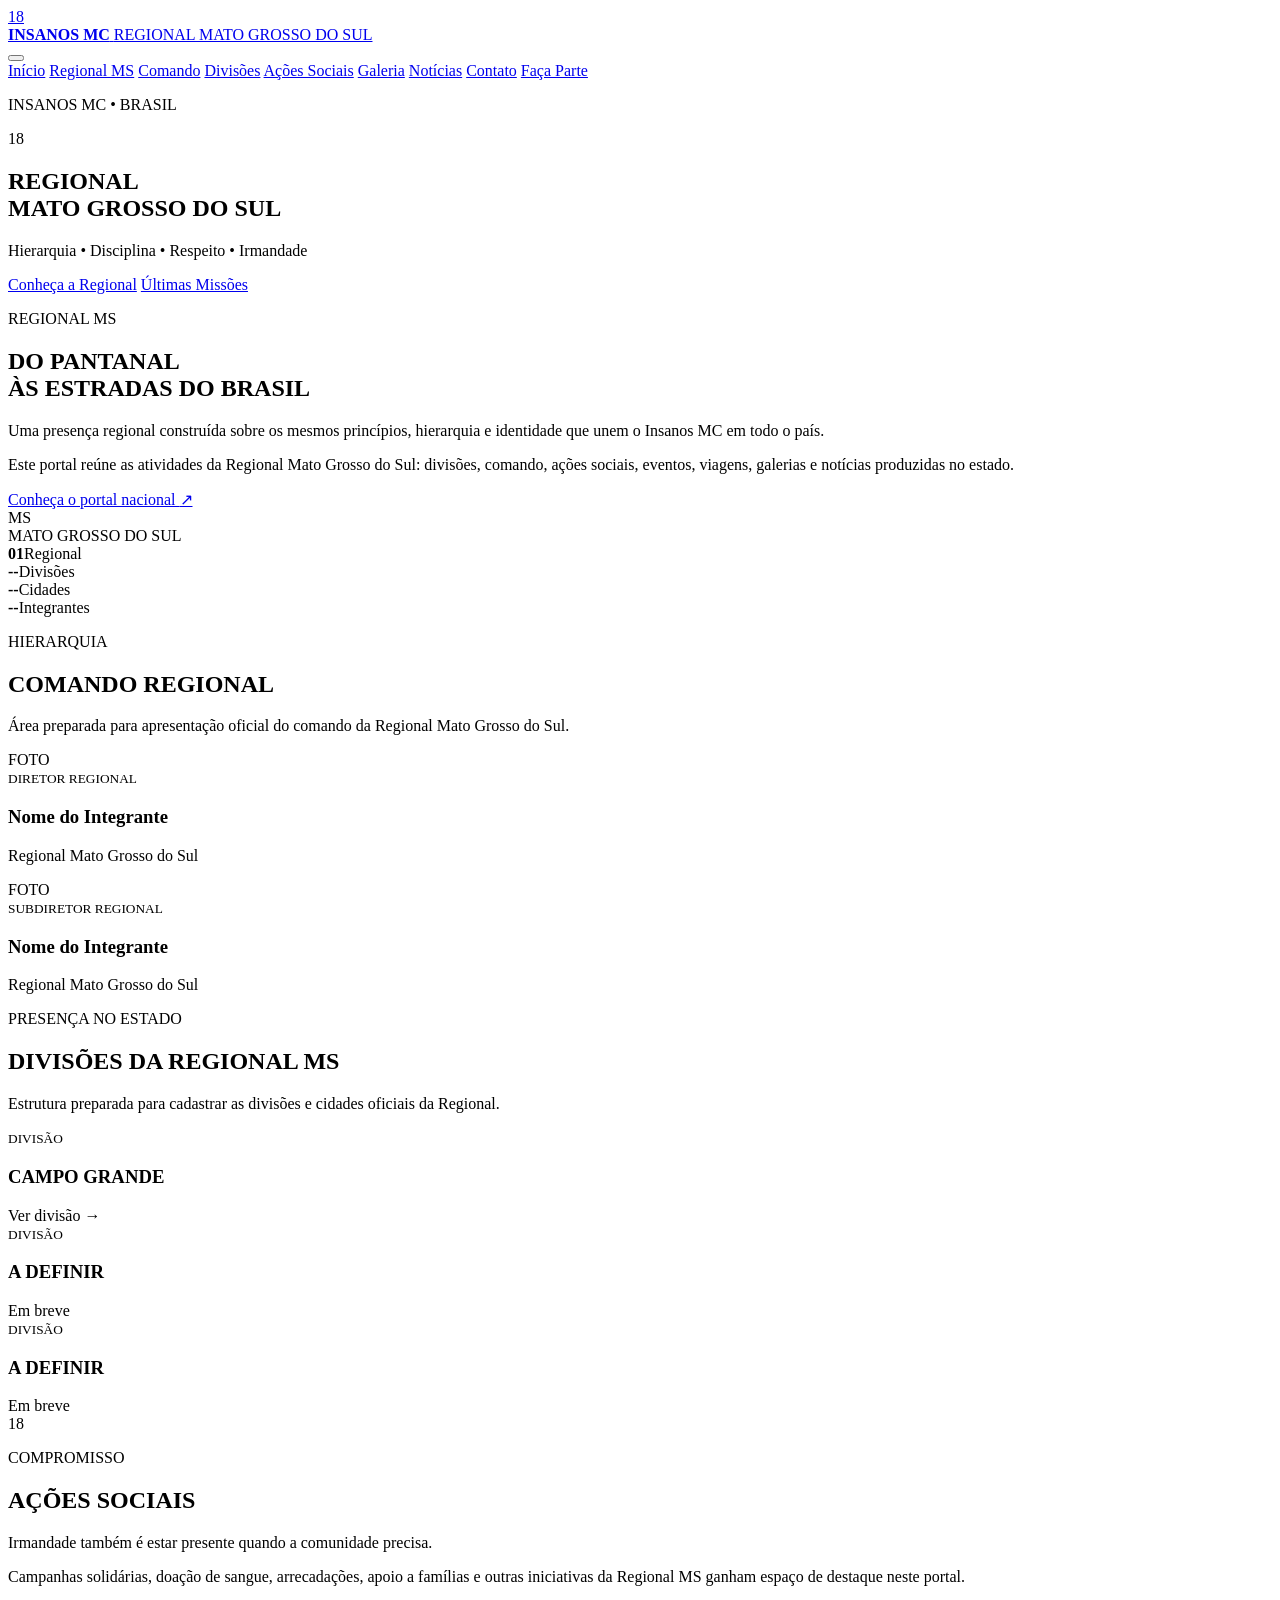
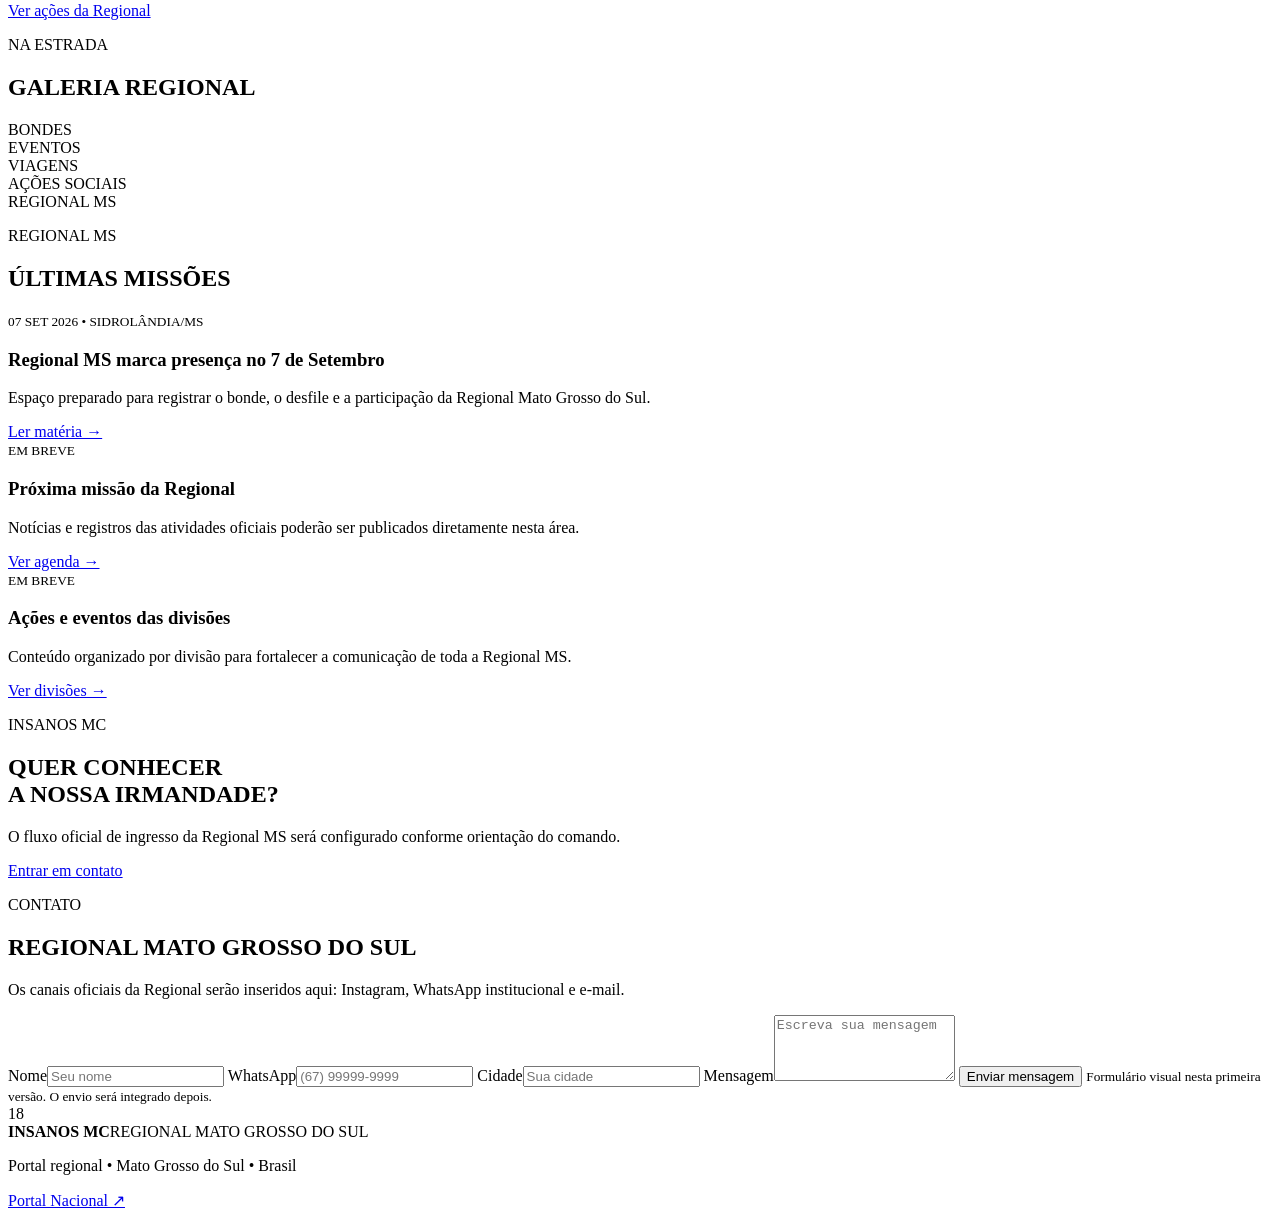
==== index.html @ ecd629c4 "feat: cria estrutura inicial da home Regional MS" ====
<!doctype html>
<html lang="pt-BR">
<head>
  <meta charset="UTF-8" />
  <meta name="viewport" content="width=device-width, initial-scale=1.0" />
  <meta name="theme-color" content="#050505" />
  <meta name="description" content="Portal regional do Insanos MC em Mato Grosso do Sul." />
  <title>Insanos MC | Regional Mato Grosso do Sul</title>
  <link rel="preconnect" href="https://fonts.googleapis.com">
  <link rel="preconnect" href="https://fonts.gstatic.com" crossorigin>
  <link href="https://fonts.googleapis.com/css2?family=Anton&family=Montserrat:wght@400;500;600;700;800&display=swap" rel="stylesheet">
  <link rel="stylesheet" href="styles.css" />
</head>
<body>
  <header class="site-header" id="topo">
    <a class="brand" href="#inicio" aria-label="Insanos MC Regional MS">
      <div class="brand-mark">18</div>
      <div class="brand-copy">
        <strong>INSANOS MC</strong>
        <span>REGIONAL MATO GROSSO DO SUL</span>
      </div>
    </a>

    <button class="menu-toggle" aria-label="Abrir menu" aria-expanded="false">
      <span></span><span></span><span></span>
    </button>

    <nav class="main-nav" aria-label="Navegação principal">
      <a href="#inicio">Início</a>
      <a href="#regional">Regional MS</a>
      <a href="#comando">Comando</a>
      <a href="#divisoes">Divisões</a>
      <a href="#acoes">Ações Sociais</a>
      <a href="#galeria">Galeria</a>
      <a href="#missoes">Notícias</a>
      <a href="#contato">Contato</a>
      <a class="nav-cta" href="#faca-parte">Faça Parte</a>
    </nav>
  </header>

  <main>
    <section class="hero" id="inicio">
      <div class="hero-overlay"></div>
      <div class="hero-content reveal">
        <p class="eyebrow">INSANOS MC • BRASIL</p>
        <div class="hero-badge" aria-hidden="true">18</div>
        <h1>REGIONAL<br><span>MATO GROSSO DO SUL</span></h1>
        <p class="hero-tagline">Hierarquia • Disciplina • Respeito • Irmandade</p>
        <div class="hero-actions">
          <a class="btn btn-primary" href="#regional">Conheça a Regional</a>
          <a class="btn btn-ghost" href="#missoes">Últimas Missões</a>
        </div>
      </div>
      <a class="scroll-indicator" href="#regional" aria-label="Rolar para Regional MS">
        <span></span>
      </a>
    </section>

    <section class="section section-dark" id="regional">
      <div class="container split">
        <div class="section-copy reveal">
          <p class="eyebrow">REGIONAL MS</p>
          <h2>DO PANTANAL<br>ÀS ESTRADAS DO BRASIL</h2>
          <p class="lead">Uma presença regional construída sobre os mesmos princípios, hierarquia e identidade que unem o Insanos MC em todo o país.</p>
          <p>Este portal reúne as atividades da Regional Mato Grosso do Sul: divisões, comando, ações sociais, eventos, viagens, galerias e notícias produzidas no estado.</p>
          <a class="text-link" href="https://www.insanosmc.com.br/" target="_blank" rel="noopener noreferrer">Conheça o portal nacional <span>↗</span></a>
        </div>

        <div class="regional-visual reveal">
          <div class="ms-outline">MS</div>
          <div class="visual-caption">MATO GROSSO DO SUL</div>
        </div>
      </div>
    </section>

    <section class="stats" aria-label="Dados da regional">
      <div class="stat reveal"><strong>01</strong><span>Regional</span></div>
      <div class="stat reveal"><strong>--</strong><span>Divisões</span></div>
      <div class="stat reveal"><strong>--</strong><span>Cidades</span></div>
      <div class="stat reveal"><strong>--</strong><span>Integrantes</span></div>
    </section>

    <section class="section section-black" id="comando">
      <div class="container">
        <div class="section-heading reveal">
          <p class="eyebrow">HIERARQUIA</p>
          <h2>COMANDO REGIONAL</h2>
          <p>Área preparada para apresentação oficial do comando da Regional Mato Grosso do Sul.</p>
        </div>

        <div class="command-grid">
          <article class="command-card reveal">
            <div class="portrait placeholder-photo"><span>FOTO</span></div>
            <div class="command-info">
              <small>DIRETOR REGIONAL</small>
              <h3>Nome do Integrante</h3>
              <p>Regional Mato Grosso do Sul</p>
            </div>
          </article>
          <article class="command-card reveal">
            <div class="portrait placeholder-photo"><span>FOTO</span></div>
            <div class="command-info">
              <small>SUBDIRETOR REGIONAL</small>
              <h3>Nome do Integrante</h3>
              <p>Regional Mato Grosso do Sul</p>
            </div>
          </article>
        </div>
      </div>
    </section>

    <section class="section section-texture" id="divisoes">
      <div class="container">
        <div class="section-heading centered reveal">
          <p class="eyebrow">PRESENÇA NO ESTADO</p>
          <h2>DIVISÕES DA REGIONAL MS</h2>
          <p>Estrutura preparada para cadastrar as divisões e cidades oficiais da Regional.</p>
        </div>

        <div class="division-grid">
          <article class="division-card division-featured reveal">
            <div class="card-bg card-bg-road"></div>
            <div class="card-overlay"></div>
            <div class="division-content"><small>DIVISÃO</small><h3>CAMPO GRANDE</h3><span>Ver divisão →</span></div>
          </article>
          <article class="division-card reveal">
            <div class="card-bg"></div><div class="card-overlay"></div>
            <div class="division-content"><small>DIVISÃO</small><h3>A DEFINIR</h3><span>Em breve</span></div>
          </article>
          <article class="division-card reveal">
            <div class="card-bg"></div><div class="card-overlay"></div>
            <div class="division-content"><small>DIVISÃO</small><h3>A DEFINIR</h3><span>Em breve</span></div>
          </article>
        </div>
      </div>
    </section>

    <section class="section section-dark" id="acoes">
      <div class="container split reverse-mobile">
        <div class="social-visual reveal">
          <div class="social-number">18</div>
          <div class="social-lines"></div>
        </div>
        <div class="section-copy reveal">
          <p class="eyebrow">COMPROMISSO</p>
          <h2>AÇÕES SOCIAIS</h2>
          <p class="lead">Irmandade também é estar presente quando a comunidade precisa.</p>
          <p>Campanhas solidárias, doação de sangue, arrecadações, apoio a famílias e outras iniciativas da Regional MS ganham espaço de destaque neste portal.</p>
          <a class="btn btn-outline" href="#galeria">Ver ações da Regional</a>
        </div>
      </div>
    </section>

    <section class="section gallery-section" id="galeria">
      <div class="container wide">
        <div class="section-heading reveal">
          <p class="eyebrow">NA ESTRADA</p>
          <h2>GALERIA REGIONAL</h2>
        </div>
        <div class="gallery-grid">
          <div class="gallery-item item-wide reveal"><div class="gallery-placeholder">BONDES</div></div>
          <div class="gallery-item reveal"><div class="gallery-placeholder">EVENTOS</div></div>
          <div class="gallery-item reveal"><div class="gallery-placeholder">VIAGENS</div></div>
          <div class="gallery-item item-tall reveal"><div class="gallery-placeholder">AÇÕES SOCIAIS</div></div>
          <div class="gallery-item reveal"><div class="gallery-placeholder">REGIONAL MS</div></div>
        </div>
      </div>
    </section>

    <section class="section section-black" id="missoes">
      <div class="container">
        <div class="section-heading reveal">
          <p class="eyebrow">REGIONAL MS</p>
          <h2>ÚLTIMAS MISSÕES</h2>
        </div>
        <div class="news-grid">
          <article class="news-card reveal">
            <div class="news-image road-placeholder"></div>
            <div class="news-body">
              <small>07 SET 2026 • SIDROLÂNDIA/MS</small>
              <h3>Regional MS marca presença no 7 de Setembro</h3>
              <p>Espaço preparado para registrar o bonde, o desfile e a participação da Regional Mato Grosso do Sul.</p>
              <a href="#">Ler matéria →</a>
            </div>
          </article>
          <article class="news-card reveal">
            <div class="news-image"></div>
            <div class="news-body">
              <small>EM BREVE</small>
              <h3>Próxima missão da Regional</h3>
              <p>Notícias e registros das atividades oficiais poderão ser publicados diretamente nesta área.</p>
              <a href="#">Ver agenda →</a>
            </div>
          </article>
          <article class="news-card reveal">
            <div class="news-image"></div>
            <div class="news-body">
              <small>EM BREVE</small>
              <h3>Ações e eventos das divisões</h3>
              <p>Conteúdo organizado por divisão para fortalecer a comunicação de toda a Regional MS.</p>
              <a href="#">Ver divisões →</a>
            </div>
          </article>
        </div>
      </div>
    </section>

    <section class="join-section" id="faca-parte">
      <div class="join-overlay"></div>
      <div class="container join-content reveal">
        <p class="eyebrow">INSANOS MC</p>
        <h2>QUER CONHECER<br>A NOSSA IRMANDADE?</h2>
        <p>O fluxo oficial de ingresso da Regional MS será configurado conforme orientação do comando.</p>
        <a class="btn btn-primary" href="#contato">Entrar em contato</a>
      </div>
    </section>

    <section class="section section-dark" id="contato">
      <div class="container contact-grid">
        <div class="section-copy reveal">
          <p class="eyebrow">CONTATO</p>
          <h2>REGIONAL MATO GROSSO DO SUL</h2>
          <p>Os canais oficiais da Regional serão inseridos aqui: Instagram, WhatsApp institucional e e-mail.</p>
        </div>
        <form class="contact-form reveal" onsubmit="return false;">
          <label>Nome<input type="text" placeholder="Seu nome" /></label>
          <label>WhatsApp<input type="tel" placeholder="(67) 99999-9999" /></label>
          <label>Cidade<input type="text" placeholder="Sua cidade" /></label>
          <label>Mensagem<textarea rows="4" placeholder="Escreva sua mensagem"></textarea></label>
          <button class="btn btn-primary" type="submit">Enviar mensagem</button>
          <small>Formulário visual nesta primeira versão. O envio será integrado depois.</small>
        </form>
      </div>
    </section>
  </main>

  <footer class="site-footer">
    <div class="footer-brand">
      <div class="brand-mark">18</div>
      <div><strong>INSANOS MC</strong><span>REGIONAL MATO GROSSO DO SUL</span></div>
    </div>
    <p>Portal regional • Mato Grosso do Sul • Brasil</p>
    <a href="https://www.insanosmc.com.br/" target="_blank" rel="noopener noreferrer">Portal Nacional ↗</a>
  </footer>

  <script src="script.js"></script>
</body>
</html>
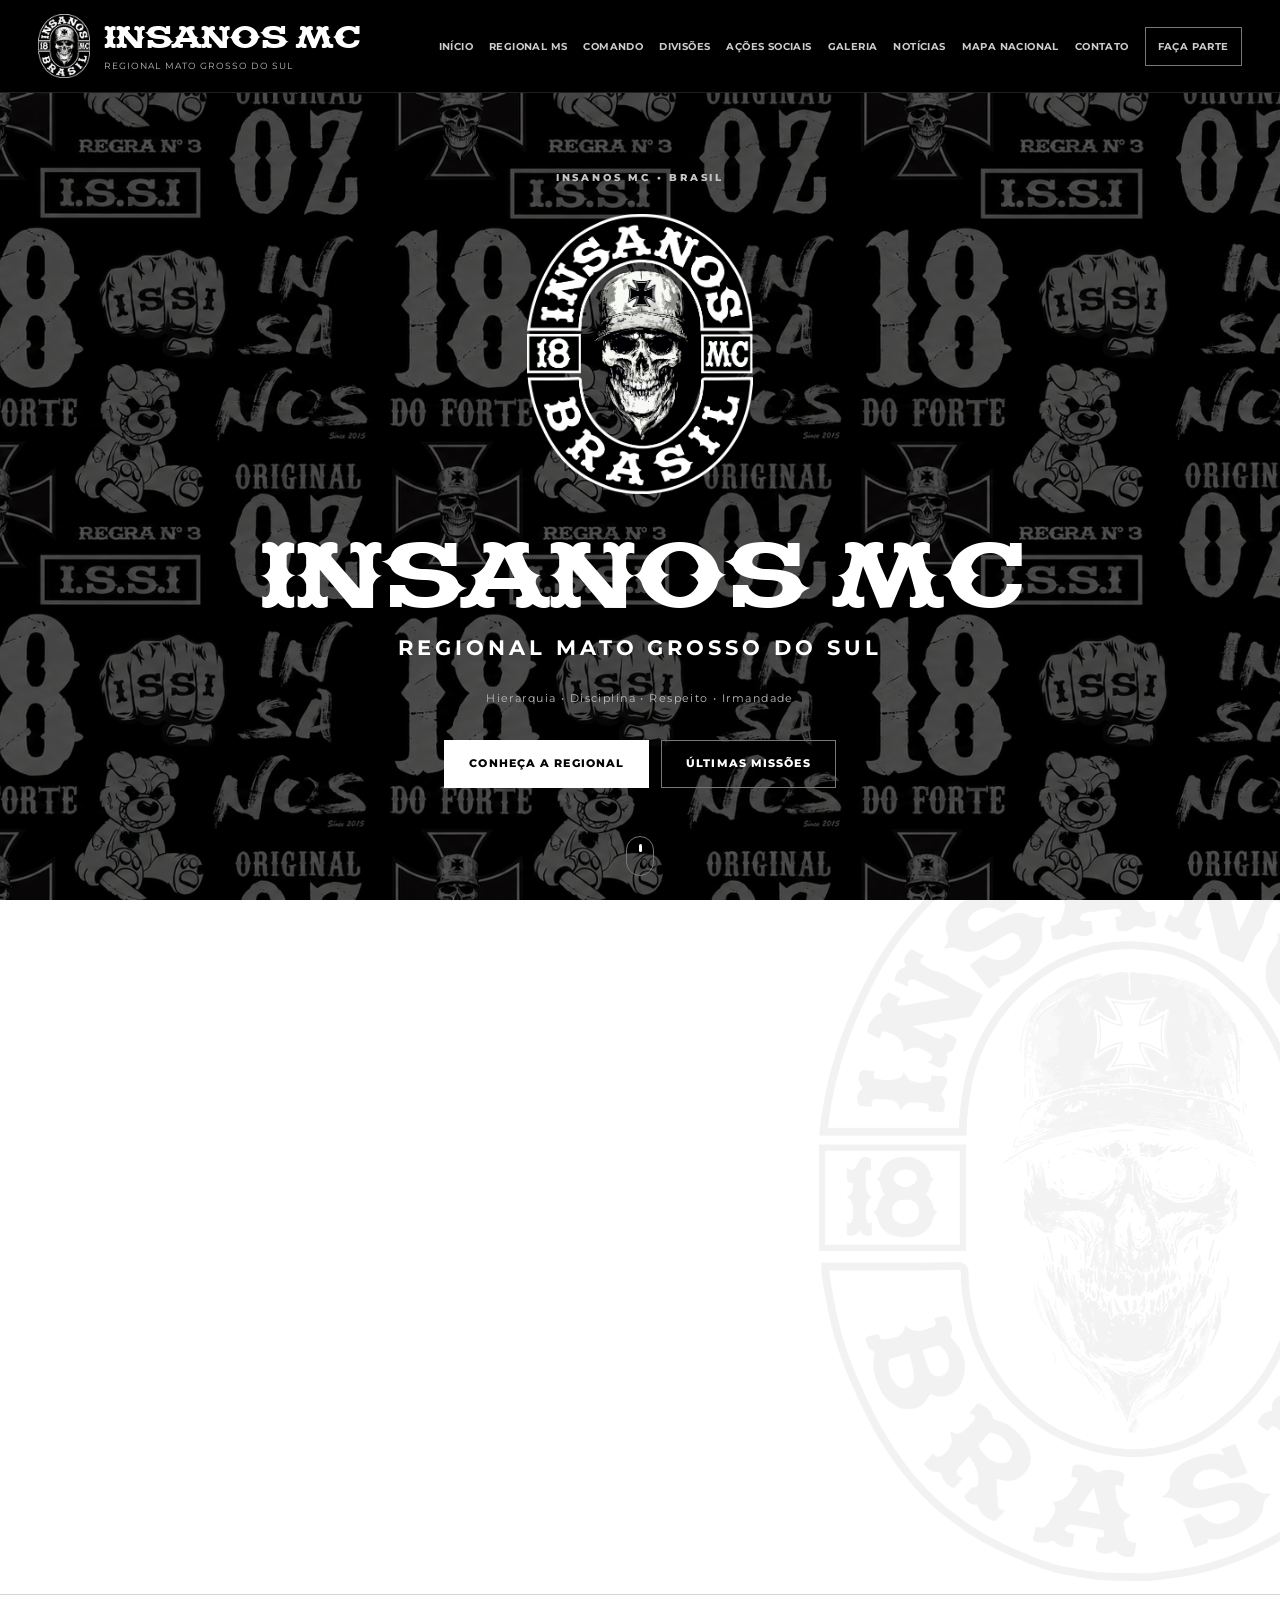
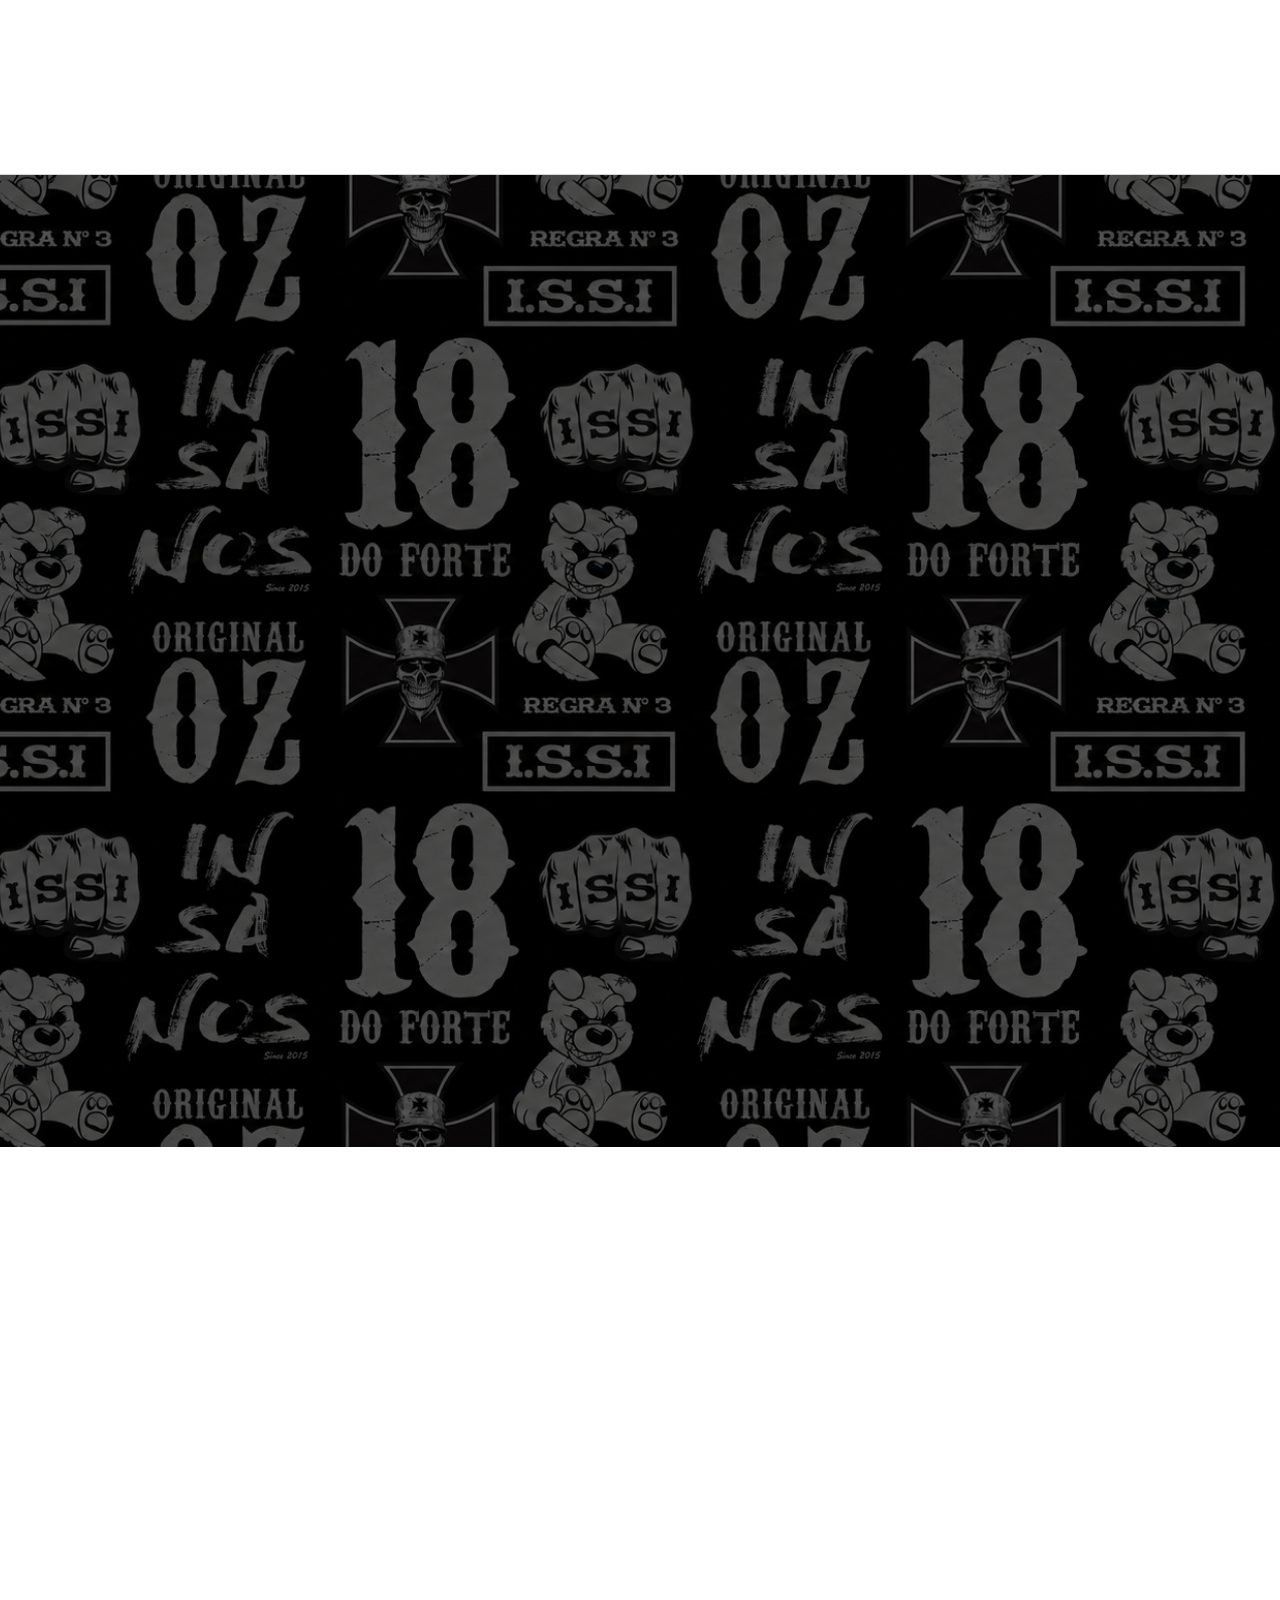
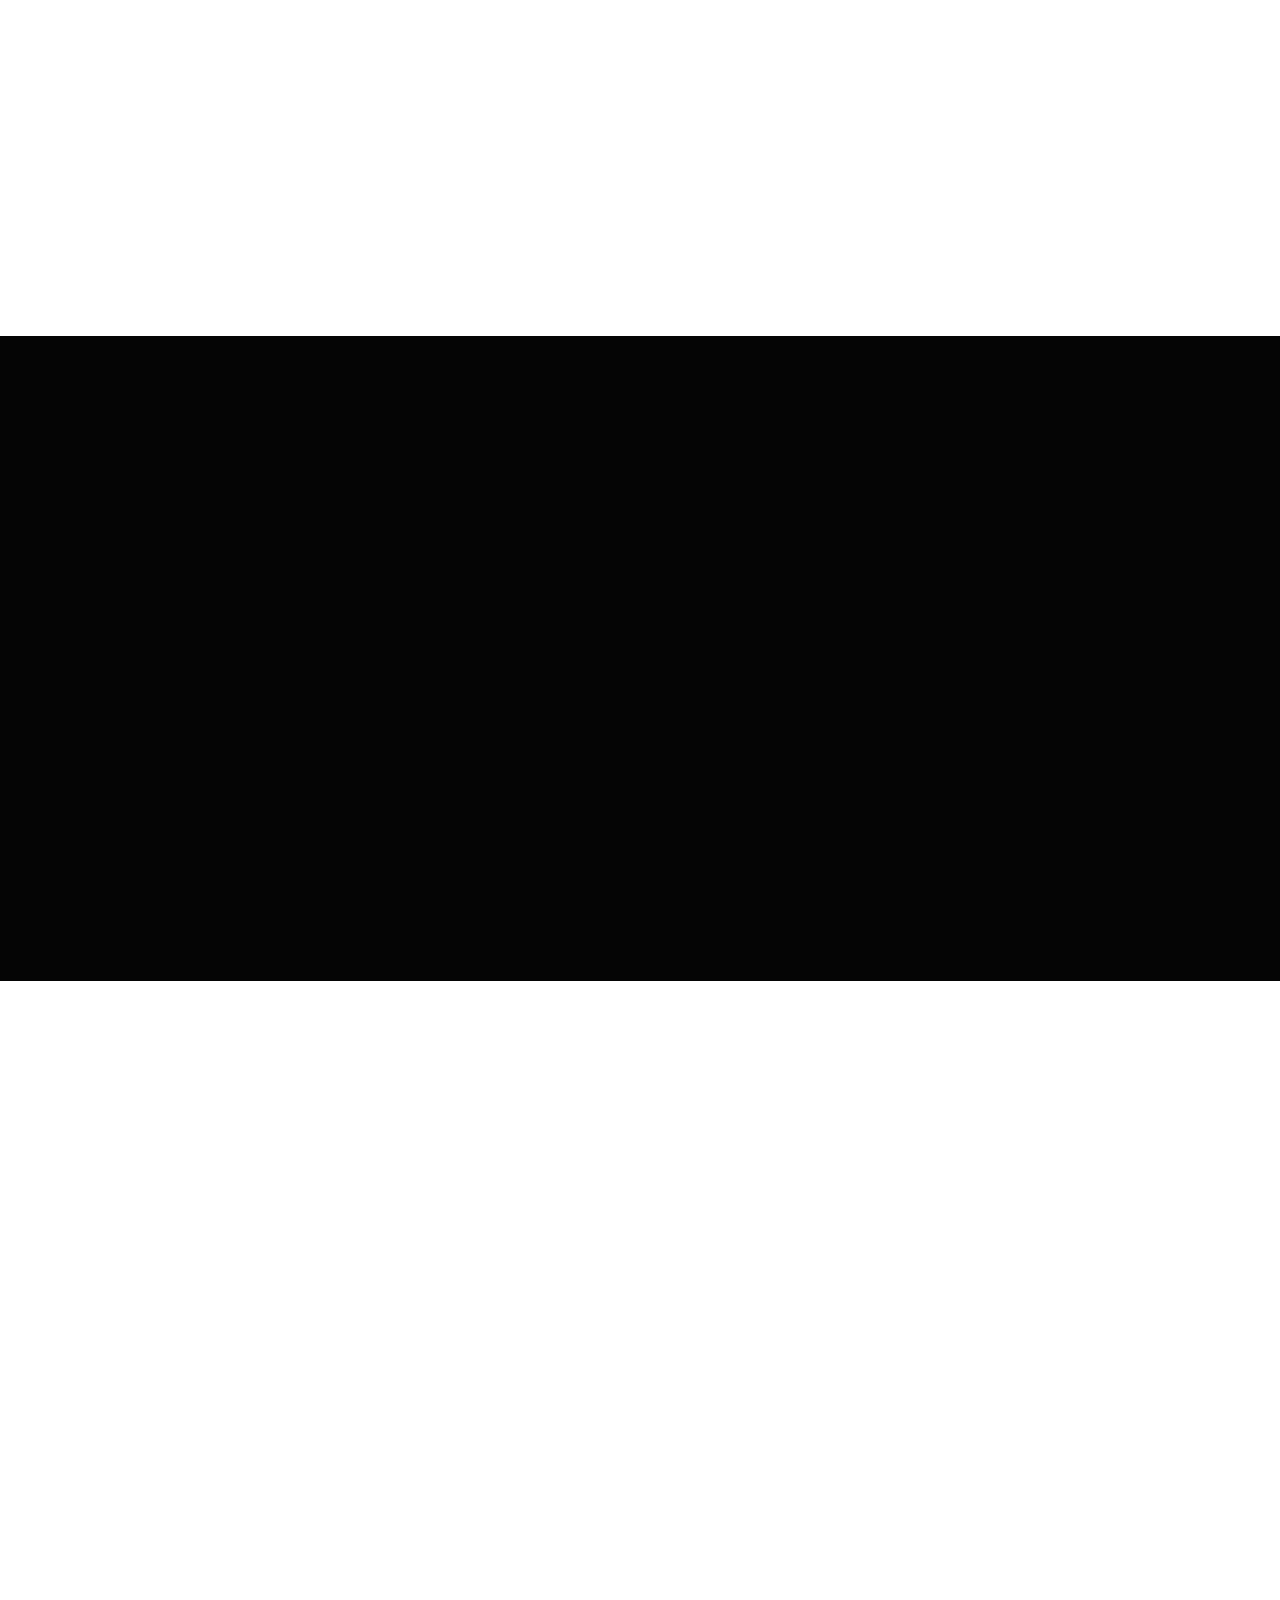
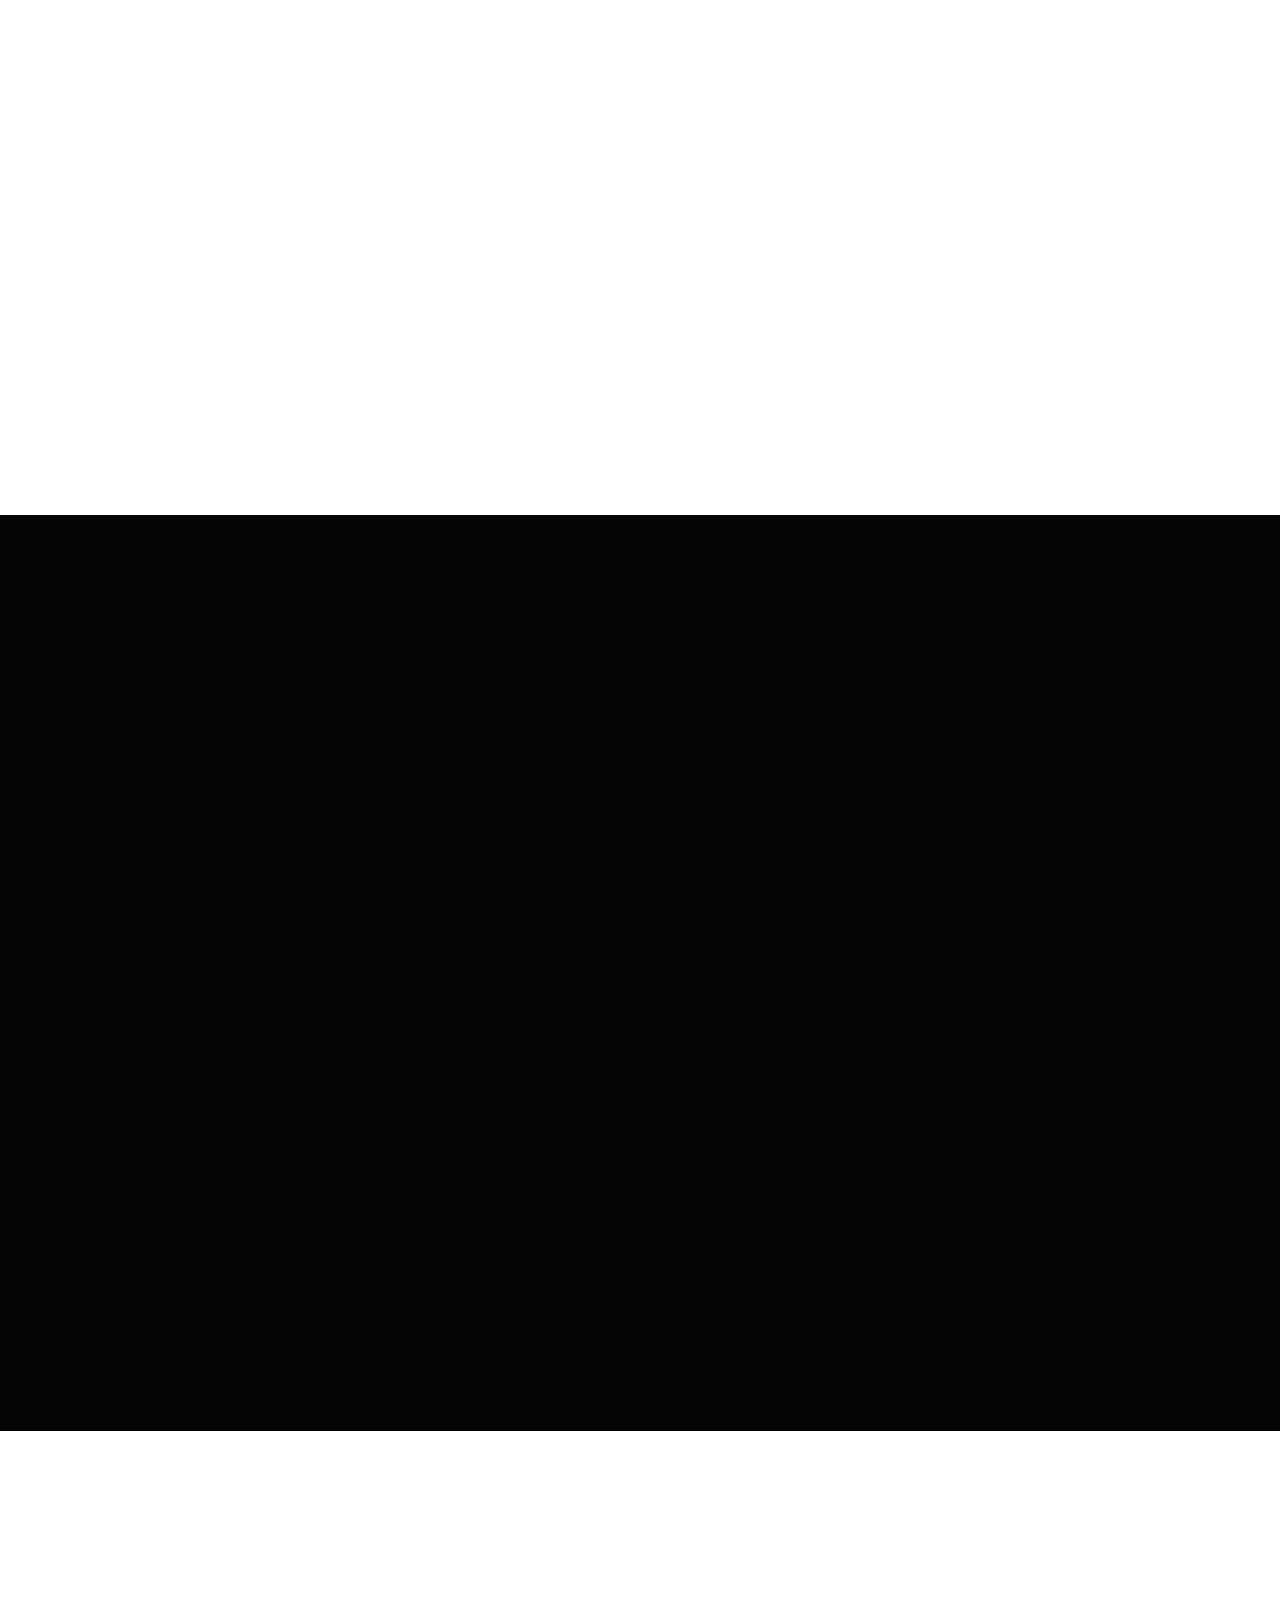
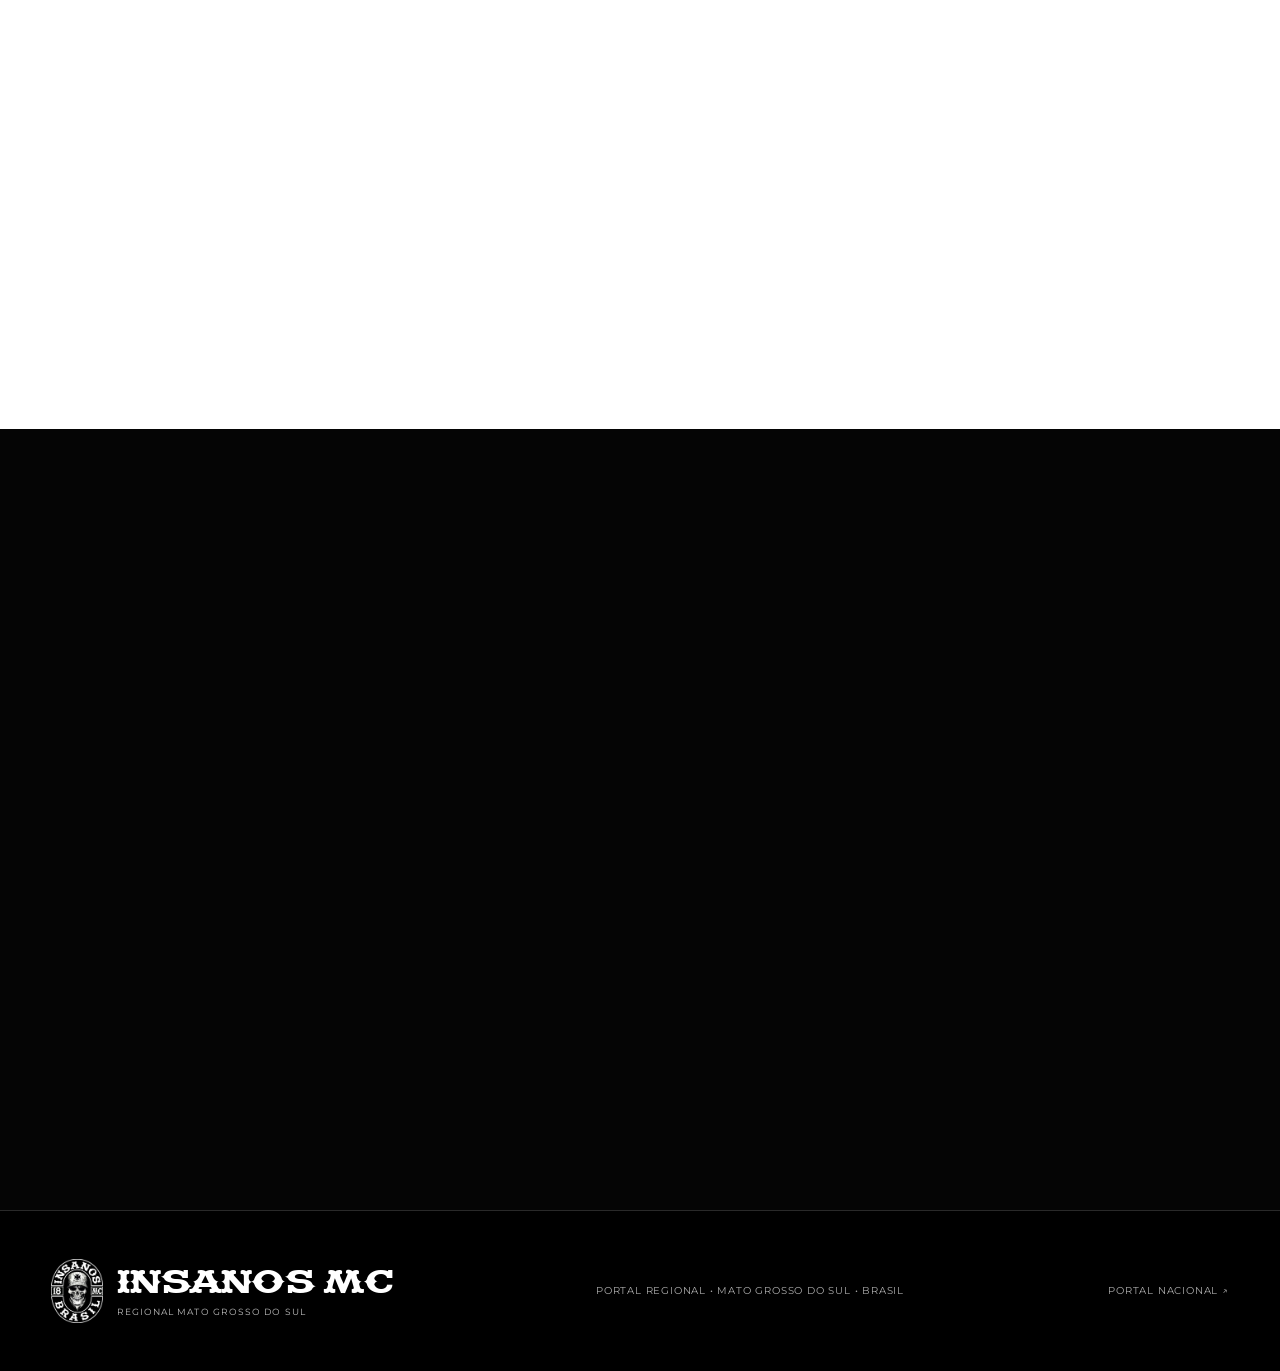
==== commit 9929fe6f: "Atualiza identidade regional e integra mapa nacional com ajustes responsivos" ====
--- a/index.html
+++ b/index.html
@@ -8,24 +8,26 @@
   <title>Insanos MC | Regional Mato Grosso do Sul</title>
   <link rel="preconnect" href="https://fonts.googleapis.com">
   <link rel="preconnect" href="https://fonts.gstatic.com" crossorigin>
-  <link href="https://fonts.googleapis.com/css2?family=Anton&family=Montserrat:wght@400;500;600;700;800&display=swap" rel="stylesheet">
+  <link href="https://fonts.googleapis.com/css2?family=Montserrat:wght@400;500;600;700;800&display=swap" rel="stylesheet">
+  <link rel="preload" href="assets/fonts/FonteInsanos.TTF" as="font" type="font/ttf" crossorigin />
   <link rel="stylesheet" href="styles.css" />
 </head>
 <body>
+  <a class="skip-link" href="#conteudo">Pular para o conteúdo</a>
   <header class="site-header" id="topo">
     <a class="brand" href="#inicio" aria-label="Insanos MC Regional MS">
-      <div class="brand-mark">18</div>
+      <img class="brand-logo" src="assets/logo-insanos.png" alt="Brasão oficial do Insanos MC" width="161" height="200" />
       <div class="brand-copy">
-        <strong>INSANOS MC</strong>
+        <strong class="brand-name">INSANOS MC</strong>
         <span>REGIONAL MATO GROSSO DO SUL</span>
       </div>
     </a>
 
-    <button class="menu-toggle" aria-label="Abrir menu" aria-expanded="false">
+    <button class="menu-toggle" type="button" aria-controls="main-nav" aria-label="Abrir menu" aria-expanded="false">
       <span></span><span></span><span></span>
     </button>
 
-    <nav class="main-nav" aria-label="Navegação principal">
+    <nav id="main-nav" class="main-nav" aria-label="Navegação principal">
       <a href="#inicio">Início</a>
       <a href="#regional">Regional MS</a>
       <a href="#comando">Comando</a>
@@ -33,18 +35,19 @@
       <a href="#acoes">Ações Sociais</a>
       <a href="#galeria">Galeria</a>
       <a href="#missoes">Notícias</a>
+      <a href="mapa.html">Mapa Nacional</a>
       <a href="#contato">Contato</a>
       <a class="nav-cta" href="#faca-parte">Faça Parte</a>
     </nav>
   </header>
 
-  <main>
+  <main id="conteudo" tabindex="-1">
     <section class="hero" id="inicio">
-      <div class="hero-overlay"></div>
       <div class="hero-content reveal">
         <p class="eyebrow">INSANOS MC • BRASIL</p>
-        <div class="hero-badge" aria-hidden="true">18</div>
-        <h1>REGIONAL<br><span>MATO GROSSO DO SUL</span></h1>
+        <img class="hero-crest" src="assets/logo-insanos.png" alt="Brasão oficial do Insanos MC" width="161" height="200" fetchpriority="high" />
+        <h1 class="hero-title">INSANOS MC</h1>
+        <p class="hero-region">REGIONAL MATO GROSSO DO SUL</p>
         <p class="hero-tagline">Hierarquia • Disciplina • Respeito • Irmandade</p>
         <div class="hero-actions">
           <a class="btn btn-primary" href="#regional">Conheça a Regional</a>
@@ -56,35 +59,36 @@
       </a>
     </section>
 
-    <section class="section section-dark" id="regional">
+    <section class="section section-watermark section-light" id="regional">
+      <img class="crest-watermark regional-watermark" src="assets/logo-insanos.png" alt="" aria-hidden="true" loading="lazy" />
       <div class="container split">
         <div class="section-copy reveal">
           <p class="eyebrow">REGIONAL MS</p>
-          <h2>DO PANTANAL<br>ÀS ESTRADAS DO BRASIL</h2>
+          <h2 class="major-title">DO PANTANAL<br>ÀS ESTRADAS DO BRASIL</h2>
           <p class="lead">Uma presença regional construída sobre os mesmos princípios, hierarquia e identidade que unem o Insanos MC em todo o país.</p>
           <p>Este portal reúne as atividades da Regional Mato Grosso do Sul: divisões, comando, ações sociais, eventos, viagens, galerias e notícias produzidas no estado.</p>
           <a class="text-link" href="https://www.insanosmc.com.br/" target="_blank" rel="noopener noreferrer">Conheça o portal nacional <span>↗</span></a>
         </div>
 
         <div class="regional-visual reveal">
-          <div class="ms-outline">MS</div>
+          <div class="ms-outline font-insanos">MS</div>
           <div class="visual-caption">MATO GROSSO DO SUL</div>
         </div>
       </div>
     </section>
 
-    <section class="stats" aria-label="Dados da regional">
-      <div class="stat reveal"><strong>01</strong><span>Regional</span></div>
+    <section class="stats section-light" aria-label="Dados da regional">
+      <div class="stat reveal"><strong class="font-insanos">01</strong><span>Regional</span></div>
       <div class="stat reveal"><strong>--</strong><span>Divisões</span></div>
       <div class="stat reveal"><strong>--</strong><span>Cidades</span></div>
       <div class="stat reveal"><strong>--</strong><span>Integrantes</span></div>
     </section>
 
-    <section class="section section-black" id="comando">
+    <section class="section section-pattern" id="comando">
       <div class="container">
         <div class="section-heading reveal">
           <p class="eyebrow">HIERARQUIA</p>
-          <h2>COMANDO REGIONAL</h2>
+          <h2 class="major-title">COMANDO REGIONAL</h2>
           <p>Área preparada para apresentação oficial do comando da Regional Mato Grosso do Sul.</p>
         </div>
 
@@ -109,11 +113,11 @@
       </div>
     </section>
 
-    <section class="section section-texture" id="divisoes">
+    <section class="section section-light" id="divisoes">
       <div class="container">
         <div class="section-heading centered reveal">
           <p class="eyebrow">PRESENÇA NO ESTADO</p>
-          <h2>DIVISÕES DA REGIONAL MS</h2>
+          <h2 class="major-title">DIVISÕES DA REGIONAL MS</h2>
           <p>Estrutura preparada para cadastrar as divisões e cidades oficiais da Regional.</p>
         </div>
 
@@ -135,15 +139,15 @@
       </div>
     </section>
 
-    <section class="section section-dark" id="acoes">
+    <section class="section section-black" id="acoes">
       <div class="container split reverse-mobile">
         <div class="social-visual reveal">
-          <div class="social-number">18</div>
+          <img class="crest-watermark social-watermark" src="assets/logo-insanos.png" alt="" aria-hidden="true" loading="lazy" />
           <div class="social-lines"></div>
         </div>
         <div class="section-copy reveal">
           <p class="eyebrow">COMPROMISSO</p>
-          <h2>AÇÕES SOCIAIS</h2>
+          <h2 class="major-title">AÇÕES SOCIAIS</h2>
           <p class="lead">Irmandade também é estar presente quando a comunidade precisa.</p>
           <p>Campanhas solidárias, doação de sangue, arrecadações, apoio a famílias e outras iniciativas da Regional MS ganham espaço de destaque neste portal.</p>
           <a class="btn btn-outline" href="#galeria">Ver ações da Regional</a>
@@ -151,11 +155,11 @@
       </div>
     </section>
 
-    <section class="section gallery-section" id="galeria">
+    <section class="section gallery-section section-light" id="galeria">
       <div class="container wide">
         <div class="section-heading reveal">
           <p class="eyebrow">NA ESTRADA</p>
-          <h2>GALERIA REGIONAL</h2>
+          <h2 class="major-title">GALERIA REGIONAL</h2>
         </div>
         <div class="gallery-grid">
           <div class="gallery-item item-wide reveal"><div class="gallery-placeholder">BONDES</div></div>
@@ -171,7 +175,7 @@
       <div class="container">
         <div class="section-heading reveal">
           <p class="eyebrow">REGIONAL MS</p>
-          <h2>ÚLTIMAS MISSÕES</h2>
+          <h2 class="major-title">ÚLTIMAS MISSÕES</h2>
         </div>
         <div class="news-grid">
           <article class="news-card reveal">
@@ -205,21 +209,21 @@
       </div>
     </section>
 
-    <section class="join-section" id="faca-parte">
+    <section class="join-section section-light" id="faca-parte">
       <div class="join-overlay"></div>
       <div class="container join-content reveal">
         <p class="eyebrow">INSANOS MC</p>
-        <h2>QUER CONHECER<br>A NOSSA IRMANDADE?</h2>
+        <h2 class="major-title">QUER CONHECER<br>A NOSSA IRMANDADE?</h2>
         <p>O fluxo oficial de ingresso da Regional MS será configurado conforme orientação do comando.</p>
         <a class="btn btn-primary" href="#contato">Entrar em contato</a>
       </div>
     </section>
 
-    <section class="section section-dark" id="contato">
+    <section class="section section-black" id="contato">
       <div class="container contact-grid">
         <div class="section-copy reveal">
           <p class="eyebrow">CONTATO</p>
-          <h2>REGIONAL MATO GROSSO DO SUL</h2>
+          <h2 class="major-title">REGIONAL MATO GROSSO DO SUL</h2>
           <p>Os canais oficiais da Regional serão inseridos aqui: Instagram, WhatsApp institucional e e-mail.</p>
         </div>
         <form class="contact-form reveal" onsubmit="return false;">
@@ -236,8 +240,8 @@
 
   <footer class="site-footer">
     <div class="footer-brand">
-      <div class="brand-mark">18</div>
-      <div><strong>INSANOS MC</strong><span>REGIONAL MATO GROSSO DO SUL</span></div>
+      <img class="brand-logo" src="assets/logo-insanos.png" alt="Brasão oficial do Insanos MC" width="161" height="200" />
+      <div><strong class="brand-name">INSANOS MC</strong><span>REGIONAL MATO GROSSO DO SUL</span></div>
     </div>
     <p>Portal regional • Mato Grosso do Sul • Brasil</p>
     <a href="https://www.insanosmc.com.br/" target="_blank" rel="noopener noreferrer">Portal Nacional ↗</a>
--- a/styles.css
+++ b/styles.css
@@ -0,0 +1,258 @@
+/* Fonts */
+@font-face {
+  font-family: 'Insanos';
+  src: url('assets/fonts/FonteInsanos.TTF') format('truetype');
+  font-weight: normal;
+  font-style: normal;
+  font-display: swap;
+}
+
+/* Reset */
+* { box-sizing: border-box; }
+html { scroll-behavior: smooth; scroll-padding-top: 110px; }
+body { margin: 0; background: #050505; color: #fff; font-family: 'Montserrat', Arial, sans-serif; line-height: 1.7; }
+a { color: inherit; text-decoration: none; }
+img { max-width: 100%; display: block; }
+button, input, textarea { font: inherit; }
+h1, h2, h3 { margin-top: 0; line-height: 1.2; overflow-wrap: anywhere; }
+
+/* Base */
+:root { color-scheme: dark; --muted: #b3b3b3; --line: #292929; }
+.font-insanos, .hero-title, .brand-name, .major-title { font-family: 'Insanos', serif; font-weight: normal; }
+.container { width: min(1180px, 90%); margin-inline: auto; }
+.wide { width: min(1380px, 92%); }
+:where(a, button, input, textarea):focus-visible { outline: 2px solid #fff; outline-offset: 5px; }
+.skip-link { position: fixed; top: 10px; left: 10px; padding: 12px 20px; background: #fff; color: #000; z-index: 100; transform: translateY(-160%); }
+.skip-link:focus { transform: none; }
+.eyebrow { font-size: 11px; font-weight: 800; letter-spacing: .28em; color: #c7c7c7; margin: 0 0 18px; }
+.btn { display: inline-flex; align-items: center; justify-content: center; min-height: 48px; padding: 12px 24px; text-transform: uppercase; font-weight: 800; font-size: 11px; letter-spacing: .1em; border: 1px solid transparent; transition: background .2s, border-color .2s; cursor: pointer; text-align: center; }
+.btn-primary { background: #fff; color: #050505; }
+.btn-primary:hover { background: #d9d9d9; }
+.btn-ghost, .btn-outline { border-color: #777; background: transparent; color: #fff; }
+.btn-ghost:hover, .btn-outline:hover { border-color: #fff; background: #191919; }
+.text-link { display: inline-block; margin-top: 18px; font-weight: 800; text-transform: uppercase; font-size: 12px; letter-spacing: 1px; border-bottom: 1px solid #777; padding-bottom: 4px; }
+
+/* Header */
+.site-header { position: sticky; top: 0; z-index: 50; display: flex; align-items: center; justify-content: space-between; gap: 24px; padding: 14px 3vw; background: #000; border-bottom: 1px solid #202020; }
+.site-header.scrolled { border-bottom-color: #444; }
+.brand, .footer-brand { display: flex; align-items: center; gap: 14px; min-width: 0; }
+.brand-logo { height: 64px; width: auto; object-fit: contain; flex-shrink: 0; }
+.brand-copy, .footer-brand > div { display: flex; flex-direction: column; gap: 7px; }
+.brand-name { font-size: 28px; line-height: 1.15; }
+.brand-copy span, .footer-brand span { font-size: 9px; letter-spacing: .12em; color: #bdbdbd; line-height: 1.5; }
+.main-nav { display: flex; align-items: center; gap: 16px; font-size: 10px; font-weight: 700; text-transform: uppercase; letter-spacing: .04em; }
+.main-nav a { color: #ccc; padding-block: 12px; }
+.main-nav a:hover { color: #fff; text-decoration: underline; text-underline-offset: 5px; }
+.main-nav .nav-cta { border: 1px solid #777; padding: 10px 12px; white-space: nowrap; }
+.menu-toggle { display: none; background: none; color: #fff; border: 1px solid #444; padding: 9px; min-width: 44px; min-height: 44px; flex-shrink: 0; cursor: pointer; }
+.menu-toggle span { display: block; width: 24px; height: 2px; background: currentColor; margin: 5px 0; }
+
+/* Hero */
+.hero { min-height: calc(100svh - 93px); position: relative; display: grid; place-items: center; background: #000 url('assets/fundo-site.png') center / cover no-repeat; overflow: hidden; padding: 58px 0 94px; }
+.hero-content { position: relative; text-align: center; width: min(980px, 90%); }
+.hero-content > .eyebrow { font-size: 10px; margin-bottom: 28px; }
+.hero-crest { height: clamp(170px, 23vw, 280px); width: auto; object-fit: contain; margin: 0 auto 30px; }
+.hero-title { font-size: clamp(46px, 6.5vw, 88px); margin: 0 0 14px; line-height: 1.12; }
+.hero-region { font-size: clamp(13px, 1.8vw, 21px); font-weight: 700; letter-spacing: .19em; line-height: 1.6; margin: 0; }
+.hero-tagline { font-size: 11px; letter-spacing: .13em; color: #bdbdbd; margin: 24px 0 0; }
+.hero-actions { display: flex; justify-content: center; gap: 12px; margin-top: 32px; flex-wrap: wrap; }
+.scroll-indicator { position: absolute; bottom: 24px; left: 50%; transform: translateX(-50%); width: 28px; height: 40px; border: 1px solid #777; border-radius: 14px; display: flex; justify-content: center; padding-top: 7px; }
+.scroll-indicator span { width: 3px; height: 8px; background: #fff; border-radius: 2px; animation: scrollDot 1.8s infinite; }
+
+/* Sections */
+.section { padding: clamp(72px, 8vw, 120px) 0; }
+.section-dark { background: #0b0b0b; }
+.section-black { background: #050505; }
+/* Regional + stats: light; command: patterned; subsequent blocks alternate. */
+.section-pattern {
+  background: #000 url('assets/fundo-site.png') center 35% / cover no-repeat;
+  color: #fff;
+}
+.section-pattern .command-card { background: #0d0d0d; }
+.section-pattern .section-heading p { color: #fff; text-shadow: 0 1px 3px #000; }
+
+
+.split { display: grid; grid-template-columns: minmax(0, 1.15fr) minmax(0, .85fr); gap: 64px; align-items: center; }
+.major-title { font-size: clamp(34px, 4.4vw, 62px); margin-bottom: 26px; line-height: 1.22; }
+.section-copy p, .section-heading p { color: var(--muted); max-width: 720px; }
+.section-copy .lead { font-size: 18px; color: #ddd; }
+.section-heading { margin-bottom: 46px; }
+.centered { text-align: center; }
+.centered p { margin-inline: auto; }
+.section-watermark { position: relative; isolation: isolate; overflow: hidden; }
+.section-watermark > .container { position: relative; z-index: 1; }
+.crest-watermark { object-fit: contain; opacity: .05; filter: grayscale(1); pointer-events: none; user-select: none; }
+.regional-watermark { position: absolute; width: clamp(320px, 48vw, 700px); right: -12%; top: -12%; z-index: -1; }
+.regional-visual { aspect-ratio: 1; display: grid; place-items: center; position: relative; border: 1px solid var(--line); background: #ffffff02; }
+.ms-outline { font-size: clamp(100px, 15vw, 210px); color: #b3b3b3; line-height: 1; }
+.visual-caption { position: absolute; bottom: 28px; padding-inline: 12px; text-align: center; letter-spacing: .18em; font-weight: 700; font-size: 10px; }
+.stats { display: grid; grid-template-columns: repeat(4, minmax(0, 1fr)); border-block: 1px solid var(--line); background: #000; }
+.stat { padding: 40px 16px; text-align: center; border-right: 1px solid var(--line); }
+.stat:last-child { border-right: 0; }
+.stat strong { display: block; font-size: 48px; line-height: 1.3; margin-bottom: 10px; }
+.stat span { font-size: 10px; text-transform: uppercase; letter-spacing: .16em; color: var(--muted); }
+.social-visual { min-height: 430px; display: grid; place-items: center; position: relative; overflow: hidden; background: #000; }
+.social-watermark { width: 82%; max-height: 440px; }
+.social-lines { position: absolute; inset: 0; background: repeating-linear-gradient(90deg, transparent 0 72px, #ffffff03 73px); }
+.join-section { min-height: 560px; position: relative; display: flex; align-items: center; padding-block: 80px; background: #000; }
+.join-content { position: relative; }
+.join-content h2 { font-size: clamp(36px, 5.5vw, 76px); max-width: 960px; }
+.join-content p { color: var(--muted); max-width: 640px; }
+
+/* Cards */
+.command-grid, .news-grid, .division-grid { display: grid; gap: 24px; }
+.command-grid { grid-template-columns: repeat(2, minmax(0, 1fr)); }
+.command-card, .news-card { border: 1px solid var(--line); background: #0d0d0d; min-width: 0; }
+.portrait { height: 400px; }
+.placeholder-photo { display: grid; place-items: center; background: linear-gradient(145deg, #202020, #111); color: #aaa; font-size: 12px; font-weight: 700; letter-spacing: .2em; }
+.command-info, .news-body { padding: 28px; }
+.command-info small, .division-content small, .news-body small { color: #b3b3b3; letter-spacing: .12em; font-size: 10px; }
+.command-info h3 { font-size: clamp(20px, 2vw, 27px); margin: 12px 0; font-weight: 700; }
+.command-info p { margin: 0; color: var(--muted); font-size: 13px; }
+.division-grid { grid-template-columns: minmax(0, 1.4fr) repeat(2, minmax(0, 1fr)); }
+.division-card { min-height: 380px; position: relative; overflow: hidden; border: 1px solid var(--line); }
+.card-bg { position: absolute; inset: 0; background: linear-gradient(145deg, #202020, #0d0d0d); }
+.card-bg-road { background: radial-gradient(ellipse at 50% 80%, #393939, #0a0a0a 70%); }
+.card-overlay { position: absolute; inset: 0; background: linear-gradient(180deg, transparent 20%, #000e); }
+.division-content { position: absolute; inset: auto 24px 28px; }
+.division-content h3 { font-size: clamp(21px, 2.3vw, 30px); margin: 10px 0 16px; }
+.division-content span { font-size: 11px; text-transform: uppercase; font-weight: 700; color: #b3b3b3; }
+.news-grid { grid-template-columns: repeat(3, minmax(0, 1fr)); }
+.news-image { height: 230px; background: linear-gradient(145deg, #252525, #111); }
+.road-placeholder { background: radial-gradient(circle at 50% 90%, #444, #0d0d0d 72%); }
+.news-body h3 { font-size: 22px; line-height: 1.4; margin: 14px 0; }
+.news-body p { color: var(--muted); font-size: 14px; }
+.news-body a { display: inline-block; padding-block: 10px; font-size: 11px; font-weight: 800; text-transform: uppercase; }
+.news-body a:hover { text-decoration: underline; text-underline-offset: 4px; }
+
+/* Gallery */
+.gallery-section { background: #000; }
+.gallery-grid { display: grid; grid-template-columns: repeat(3, minmax(0, 1fr)); grid-auto-rows: 250px; gap: 14px; }
+.gallery-item { border: 1px solid var(--line); overflow: hidden; }
+.item-wide { grid-column: span 2; }
+.item-tall { grid-row: span 2; }
+.gallery-placeholder { width: 100%; height: 100%; padding: 20px; display: grid; place-items: center; background: linear-gradient(135deg, #1b1b1b, #0c0c0c); font-size: 14px; font-weight: 700; letter-spacing: .15em; color: #aaa; text-align: center; }
+
+/* Contact */
+.contact-grid { display: grid; grid-template-columns: repeat(2, minmax(0, 1fr)); gap: 64px; }
+.contact-form { display: grid; gap: 18px; }
+.contact-form label { display: grid; gap: 8px; font-size: 11px; text-transform: uppercase; letter-spacing: .1em; font-weight: 700; }
+.contact-form input, .contact-form textarea { width: 100%; min-width: 0; background: #080808; border: 1px solid #555; color: #fff; padding: 14px; font-size: 16px; font-weight: 400; letter-spacing: normal; }
+.contact-form textarea { resize: vertical; }
+.contact-form input::placeholder, .contact-form textarea::placeholder { color: #999; opacity: 1; }
+.contact-form small { color: #aaa; font-size: 12px; }
+
+/* Footer */
+.site-footer { padding: 48px 4vw; border-top: 1px solid var(--line); background: #000; display: flex; align-items: center; justify-content: space-between; gap: 28px; }
+.footer-brand .brand-name { font-size: 30px; }
+.site-footer p, .site-footer > a { font-size: 10px; color: #aaa; text-transform: uppercase; letter-spacing: .08em; }
+.site-footer > a { padding-block: 12px; }
+
+/* White sections alternate with the black institutional blocks. */
+.section-light {
+  color-scheme: light;
+  --muted: #444;
+  --line: #d5d5d5;
+  background: #fff;
+  color: #000;
+}
+.section-light .eyebrow,
+.section-light .section-copy .lead { color: #222; }
+.section-light .regional-visual { background: #f5f5f5; }
+.section-light .ms-outline { color: #111; }
+.section-light .crest-watermark { filter: grayscale(1) invert(1); mix-blend-mode: multiply; }
+.section-light .social-visual { background: #f7f7f7; border: 1px solid var(--line); }
+.section-light .social-lines { background: repeating-linear-gradient(90deg, transparent 0 72px, #00000003 73px); }
+.section-light .command-card,
+.section-light .news-card { background: #fff; }
+.section-light .placeholder-photo,
+.section-light .news-image,
+.section-light .gallery-placeholder,
+.section-light .card-bg { background: linear-gradient(145deg, #ededed, #dcdcdc); color: #444; }
+.section-light .card-overlay { background: linear-gradient(180deg, transparent 20%, #ffffffeb); }
+.section-light .division-content small,
+.section-light .division-content span,
+.section-light .command-info small,
+.section-light .news-body small,
+.section-light .contact-form small { color: #444; }
+.section-light .btn-primary { background: #000; color: #fff; }
+.section-light .btn-primary:hover { background: #333; }
+.section-light .btn-outline,
+.section-light .btn-ghost { color: #000; border-color: #555; }
+.section-light .btn-outline:hover,
+.section-light .btn-ghost:hover { background: #eee; border-color: #000; }
+.section-light .text-link { border-color: #555; }
+.section-light .contact-form input,
+.section-light .contact-form textarea { background: #fff; color: #000; border-color: #777; }
+.section-light .contact-form input::placeholder,
+.section-light .contact-form textarea::placeholder { color: #666; }
+.section-light :where(a, button, input, textarea):focus-visible { outline-color: #000; }
+
+/* National map page */
+.main-nav a[aria-current="page"] { color: #fff; text-decoration: underline; text-underline-offset: 5px; }
+.map-page { min-height: 100vh; min-height: 100dvh; display: flex; flex-direction: column; }
+.map-main { flex: 1; display: flex; flex-direction: column; min-width: 0; }
+.map-heading { display: flex; align-items: center; justify-content: space-between; flex-wrap: wrap; gap: 16px; padding: 24px 3vw; background: #000; }
+.map-heading .major-title { font-size: clamp(26px, 3vw, 40px); margin: 0; }
+.map-heading p { margin: 8px 0 0; color: var(--muted); font-size: 12px; }
+
+/* Animations */
+@keyframes scrollDot { 0% { opacity: 0; transform: translateY(0); } 30% { opacity: 1; } 100% { opacity: 0; transform: translateY(14px); } }
+.reveal { opacity: 1; }
+.reveal.is-pending { opacity: 0; transform: translateY(18px); }
+.reveal.visible { opacity: 1; transform: none; transition: opacity .6s ease, transform .6s ease; }
+
+/* Responsive */
+@media (max-width: 1250px) {
+  .site-header { flex-wrap: wrap; }
+  .menu-toggle { display: block; }
+  .main-nav { width: 100%; flex-wrap: wrap; gap: 8px 24px; }
+  .menu-ready .main-nav { position: absolute; inset: 100% 0 auto; width: auto; display: none; flex-direction: column; align-items: stretch; gap: 0; padding: 16px 5vw; background: #000; border-bottom: 1px solid #444; max-height: calc(100dvh - 94px); overflow-y: auto; }
+  .menu-ready .main-nav.open { display: flex; }
+  .main-nav a { min-height: 44px; }
+}
+@media (max-width: 1000px) {
+  .split, .contact-grid { grid-template-columns: minmax(0, 1fr); gap: 40px; }
+  .regional-visual { width: min(480px, 100%); justify-self: center; }
+  .division-grid, .news-grid { grid-template-columns: repeat(2, minmax(0, 1fr)); }
+  .division-featured { grid-column: span 2; }
+  .social-visual { min-height: 340px; }
+  .social-watermark { max-height: 340px; }
+  .site-footer { flex-wrap: wrap; }
+}
+@media (max-width: 600px) {
+  html { scroll-padding-top: 90px; }
+  .site-header { padding: 12px 4vw; gap: 12px; }
+  .brand { gap: 9px; flex: 1; }
+  .brand-logo { height: 48px; }
+  .brand-name { font-size: clamp(17px, 5.5vw, 23px); }
+  .brand-copy span { font-size: 8px; letter-spacing: .06em; max-width: 185px; }
+  .brand-copy { gap: 4px; }
+  .menu-ready .main-nav { max-height: calc(100dvh - 80px); }
+  .hero { min-height: calc(100svh - 80px); padding: 42px 0 84px; }
+  .hero-crest { height: clamp(150px, 44vw, 190px); margin-bottom: 26px; }
+  .hero-title { font-size: clamp(28px, 8vw, 46px); }
+  .hero-region { font-size: 12px; letter-spacing: .12em; }
+  .hero-tagline { font-size: 10px; letter-spacing: .04em; }
+  .hero-actions { gap: 10px; }
+  .hero-actions .btn { font-size: 10px; padding-inline: 16px; }
+  .major-title { font-size: clamp(30px, 8vw, 44px); }
+  .stats { grid-template-columns: repeat(2, minmax(0, 1fr)); }
+  .stat:nth-child(2) { border-right: 0; }
+  .stat:nth-child(-n+2) { border-bottom: 1px solid var(--line); }
+  .command-grid, .news-grid, .division-grid { grid-template-columns: minmax(0, 1fr); }
+  .division-featured { grid-column: auto; }
+  .portrait { height: 340px; }
+  .division-card { min-height: 300px; }
+  .gallery-grid { grid-template-columns: minmax(0, 1fr); grid-auto-rows: 220px; }
+  .item-wide, .item-tall { grid-column: auto; grid-row: auto; }
+  .site-footer { flex-direction: column; align-items: flex-start; }
+  .reverse-mobile .social-visual { order: 2; }
+  .join-section { min-height: 480px; }
+}
+@media (prefers-reduced-motion: reduce) {
+  html { scroll-behavior: auto; }
+  .scroll-indicator span { animation: none; }
+  .reveal.is-pending { opacity: 1; transform: none; }
+  .reveal.visible, .btn { transition: none; }
+}
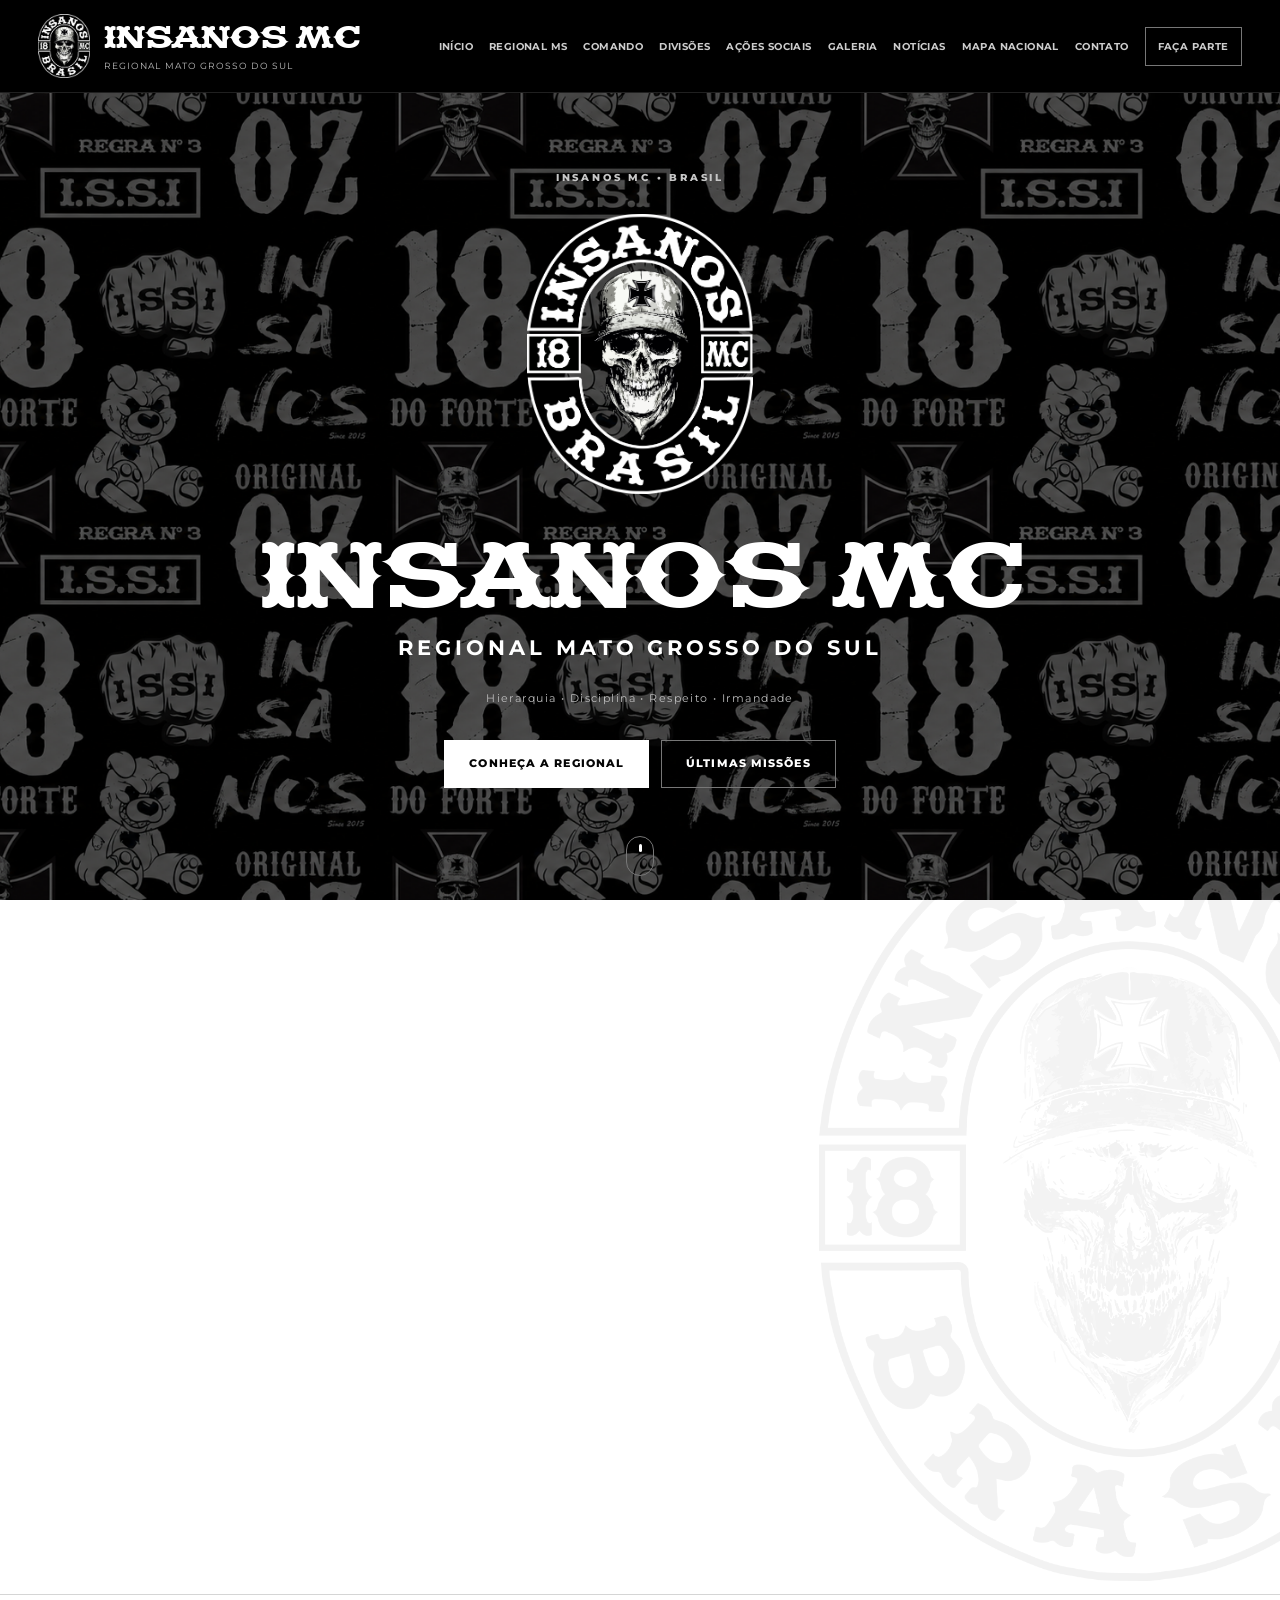
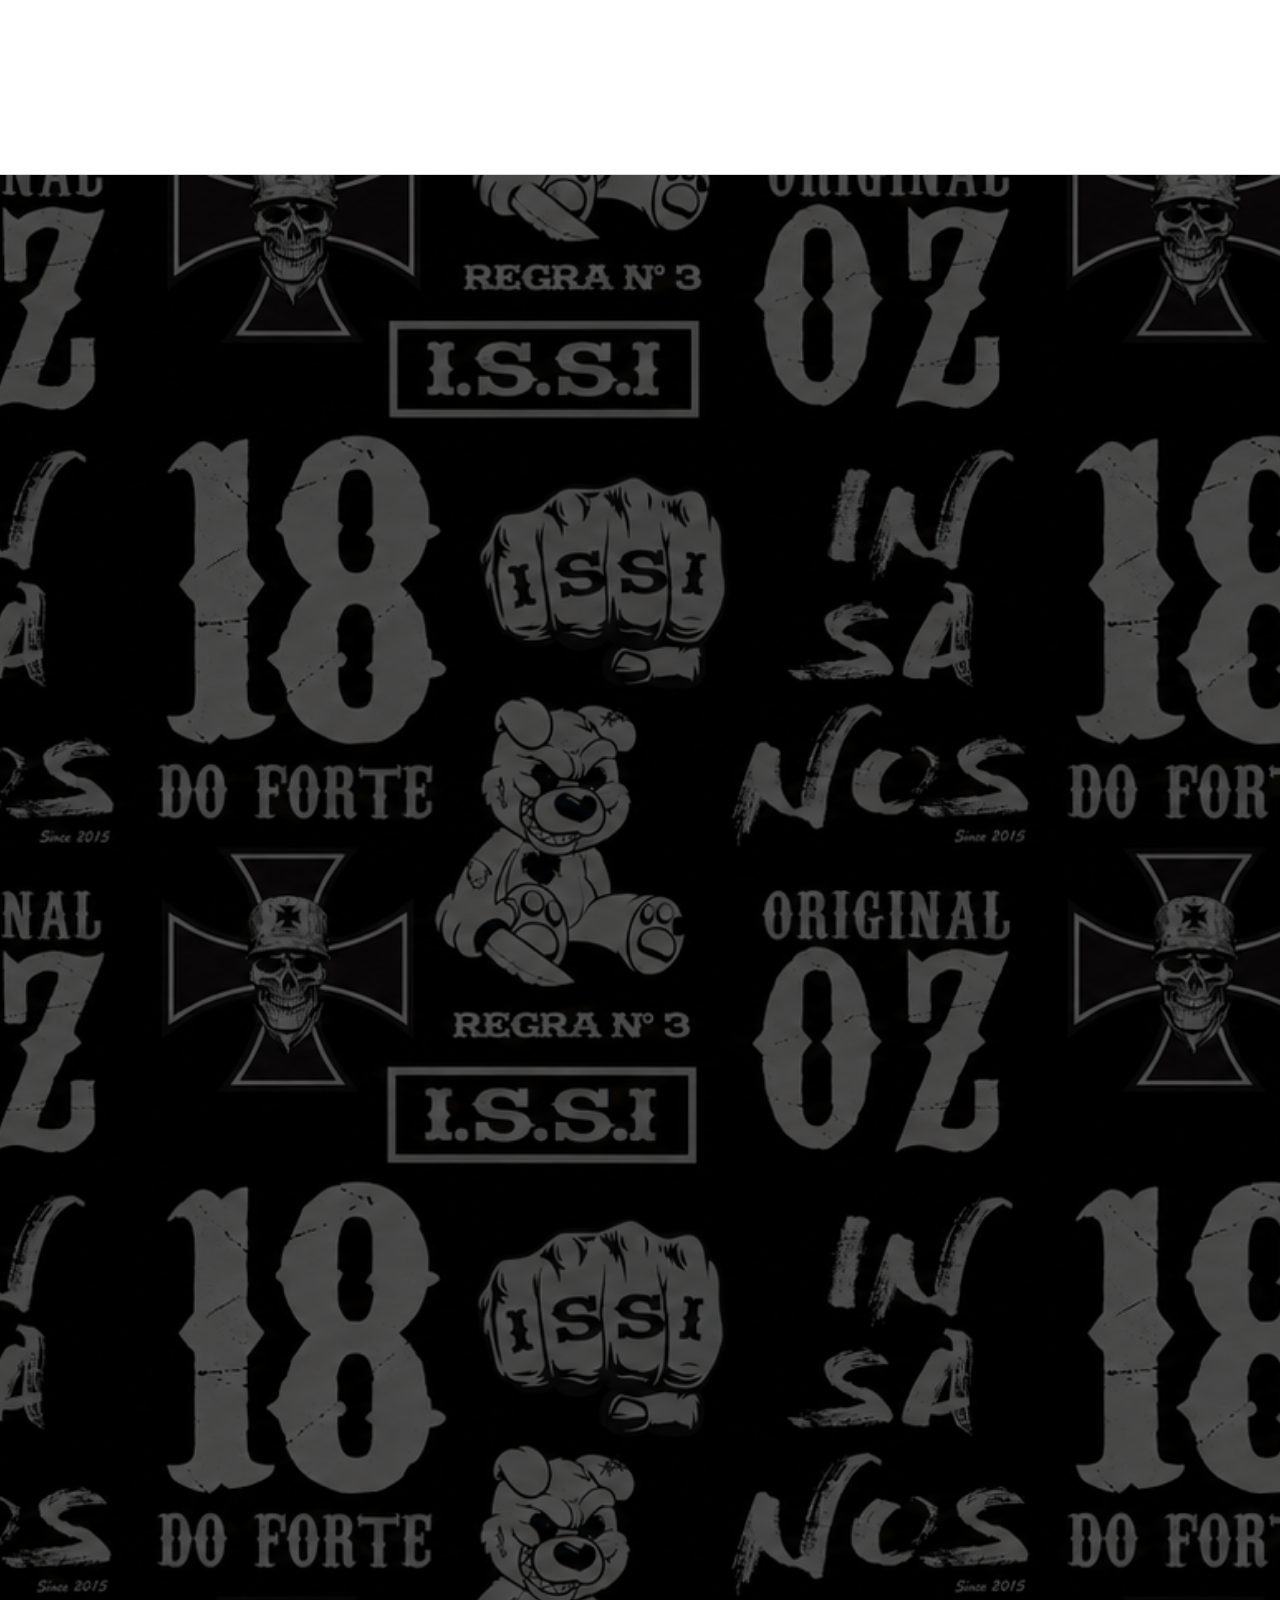
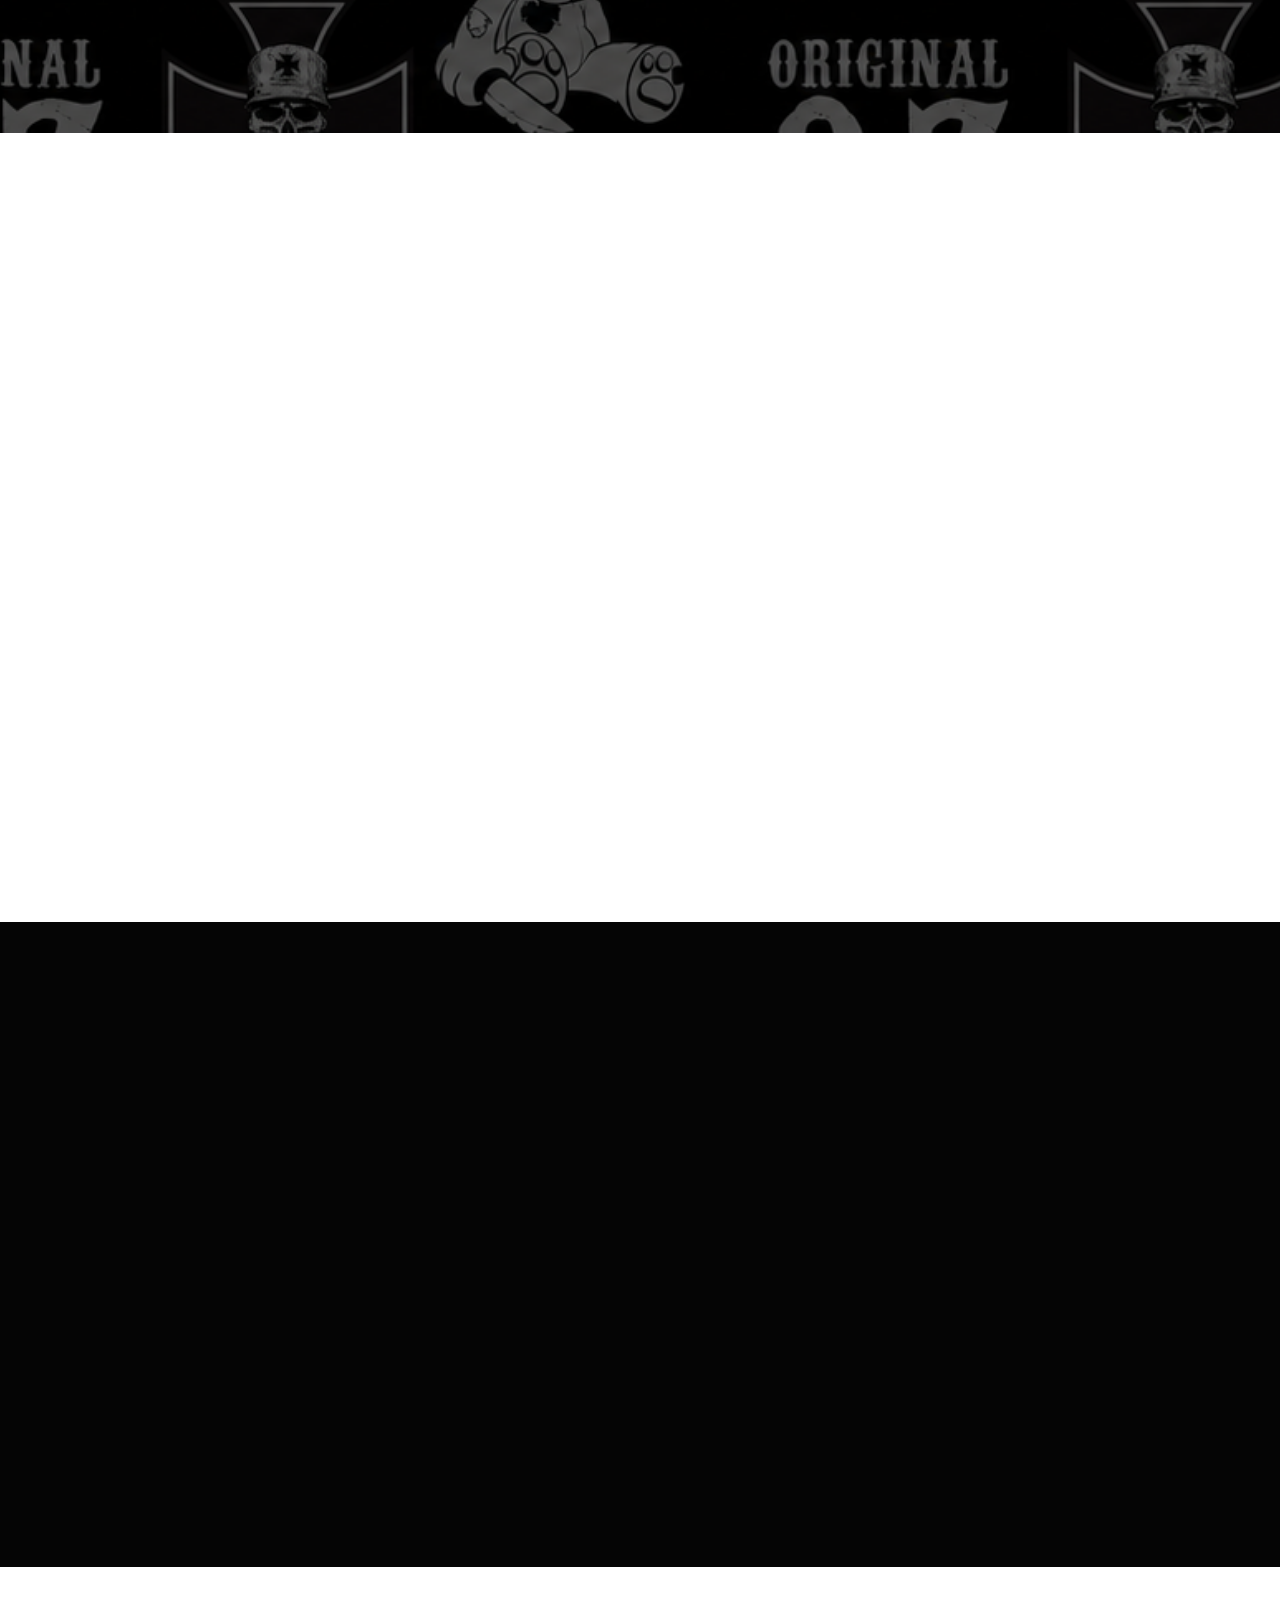
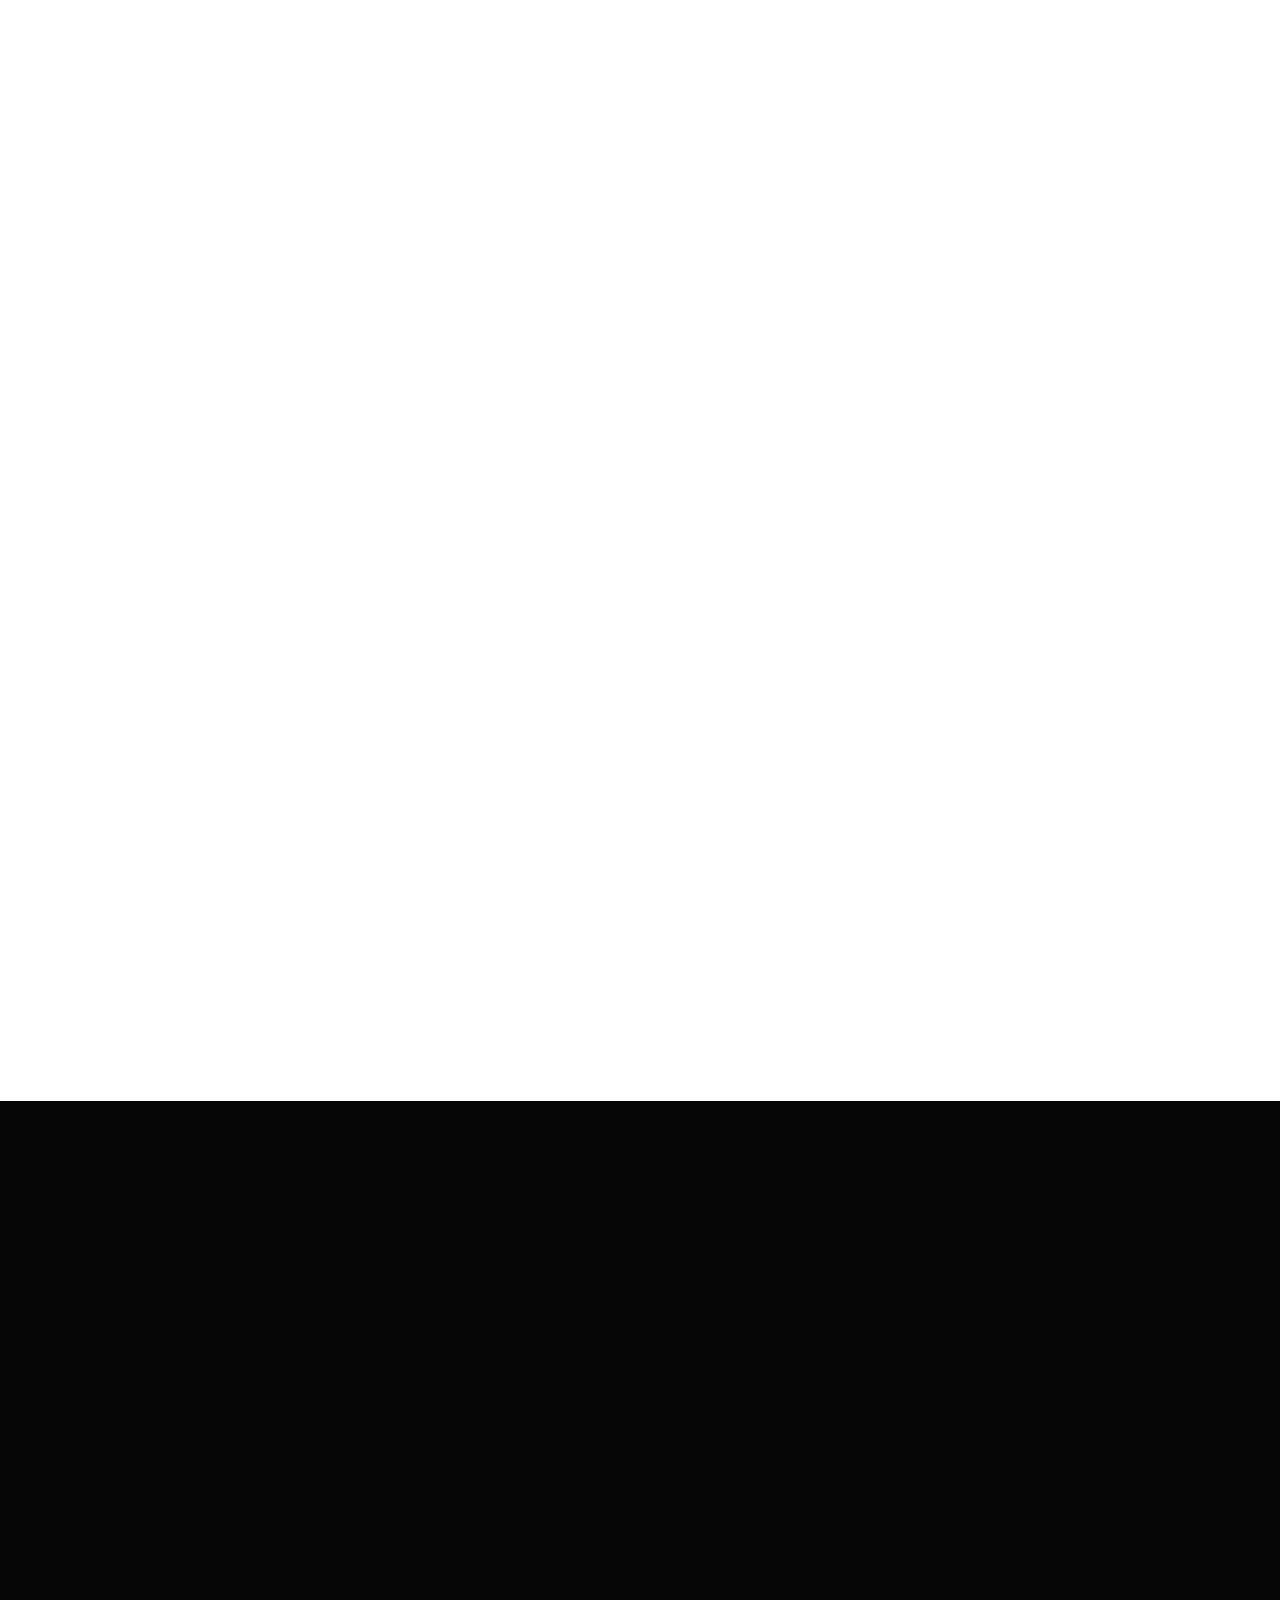
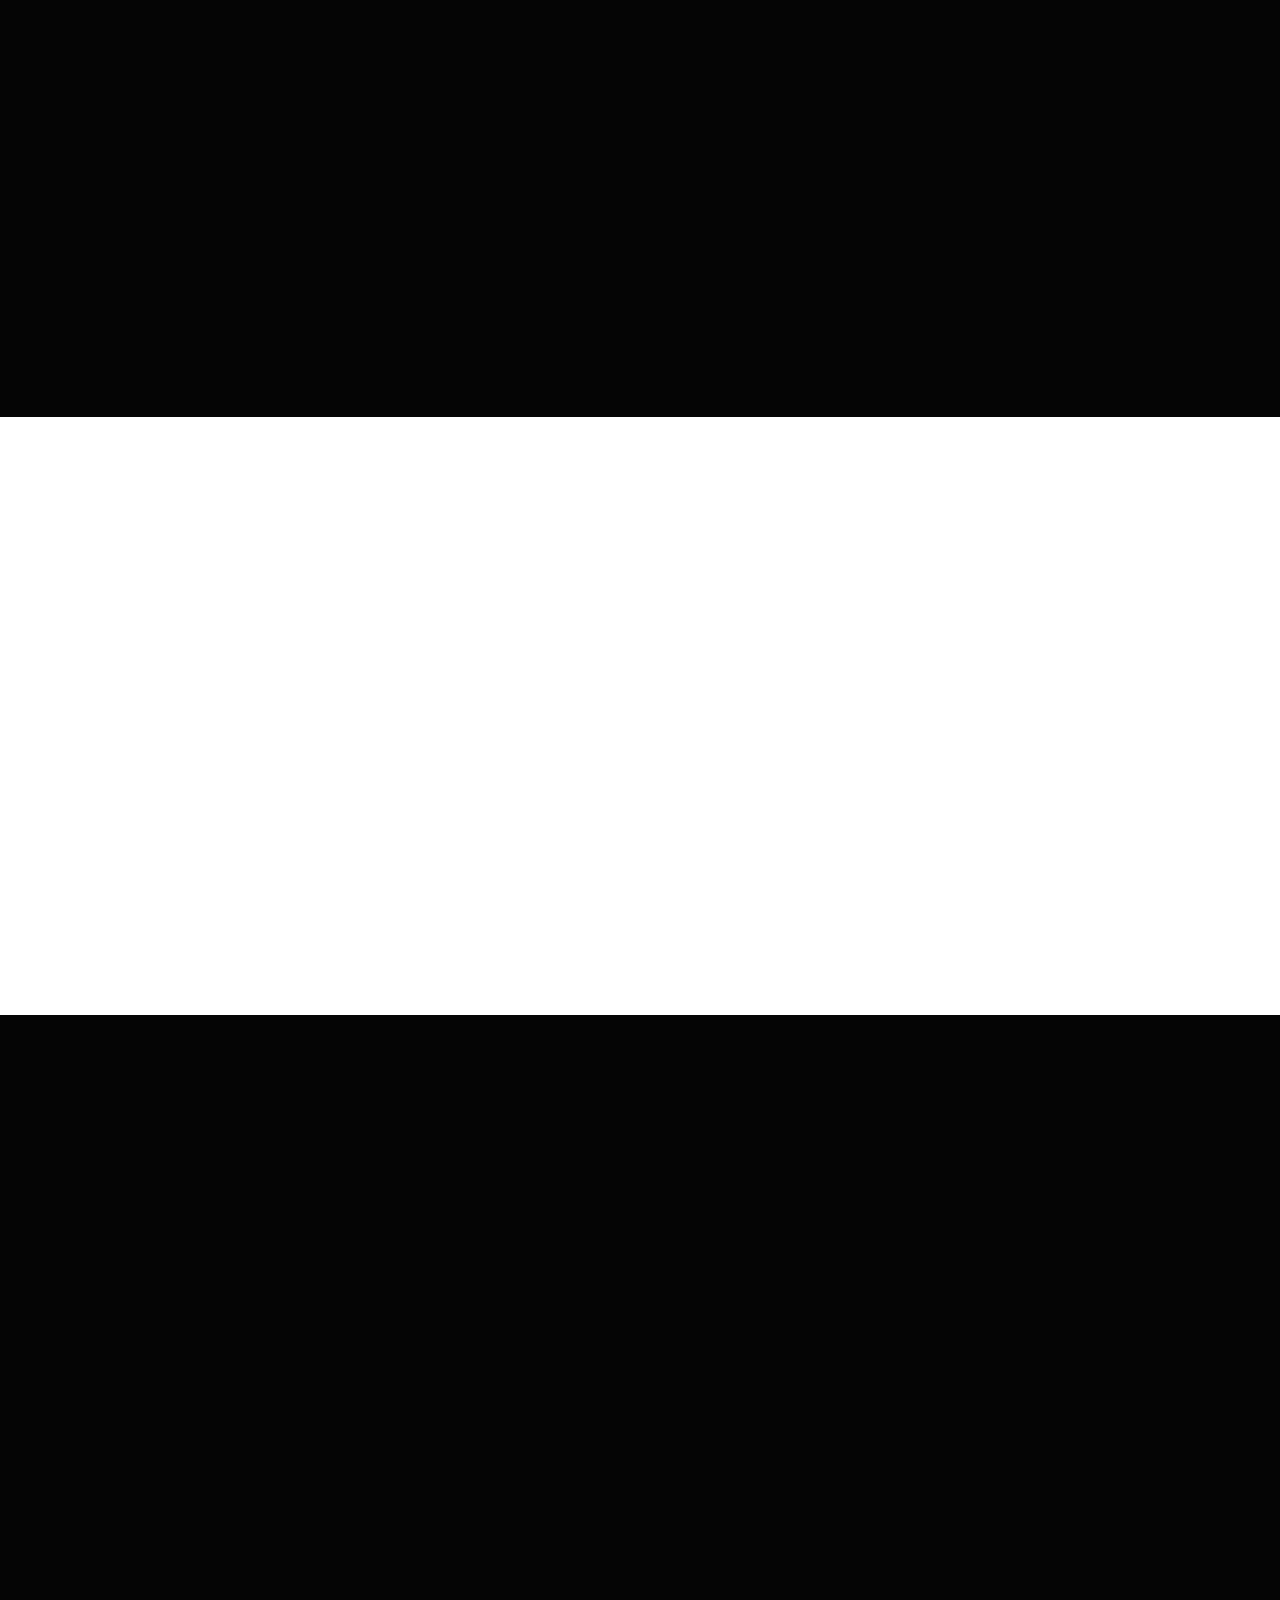
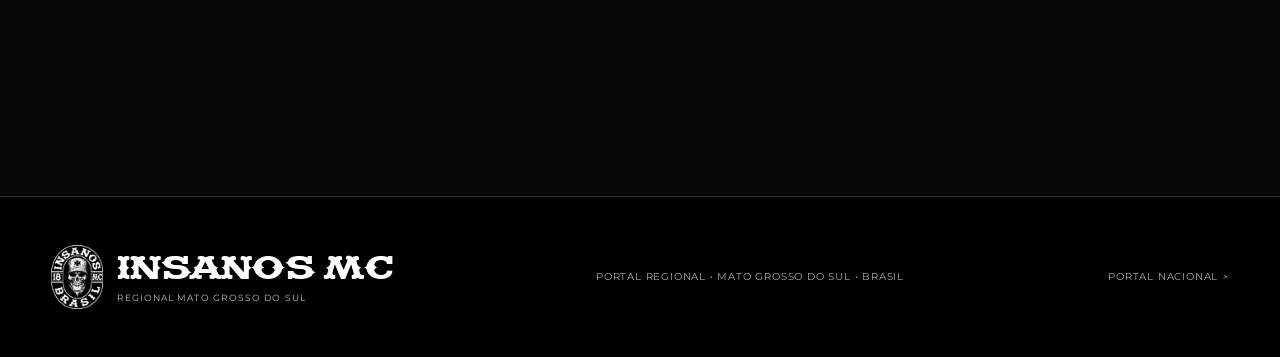
==== commit 2506ebba: "Atualiza hierarquia regional para Diretor, Operacional, ADM e Comunicacao" ====
--- a/index.html
+++ b/index.html
@@ -96,15 +96,31 @@
           <article class="command-card reveal">
             <div class="portrait placeholder-photo"><span>FOTO</span></div>
             <div class="command-info">
-              <small>DIRETOR REGIONAL</small>
-              <h3>Nome do Integrante</h3>
-              <p>Regional Mato Grosso do Sul</p>
-            </div>
-          </article>
-          <article class="command-card reveal">
-            <div class="portrait placeholder-photo"><span>FOTO</span></div>
-            <div class="command-info">
-              <small>SUBDIRETOR REGIONAL</small>
+              <small>DIRETOR</small>
+              <h3>Nome do Integrante</h3>
+              <p>Regional Mato Grosso do Sul</p>
+            </div>
+          </article>
+          <article class="command-card reveal">
+            <div class="portrait placeholder-photo"><span>FOTO</span></div>
+            <div class="command-info">
+              <small>OPERACIONAL</small>
+              <h3>Nome do Integrante</h3>
+              <p>Regional Mato Grosso do Sul</p>
+            </div>
+          </article>
+          <article class="command-card reveal">
+            <div class="portrait placeholder-photo"><span>FOTO</span></div>
+            <div class="command-info">
+              <small>ADM</small>
+              <h3>Nome do Integrante</h3>
+              <p>Regional Mato Grosso do Sul</p>
+            </div>
+          </article>
+          <article class="command-card reveal">
+            <div class="portrait placeholder-photo"><span>FOTO</span></div>
+            <div class="command-info">
+              <small>COMUNICAÇÃO</small>
               <h3>Nome do Integrante</h3>
               <p>Regional Mato Grosso do Sul</p>
             </div>
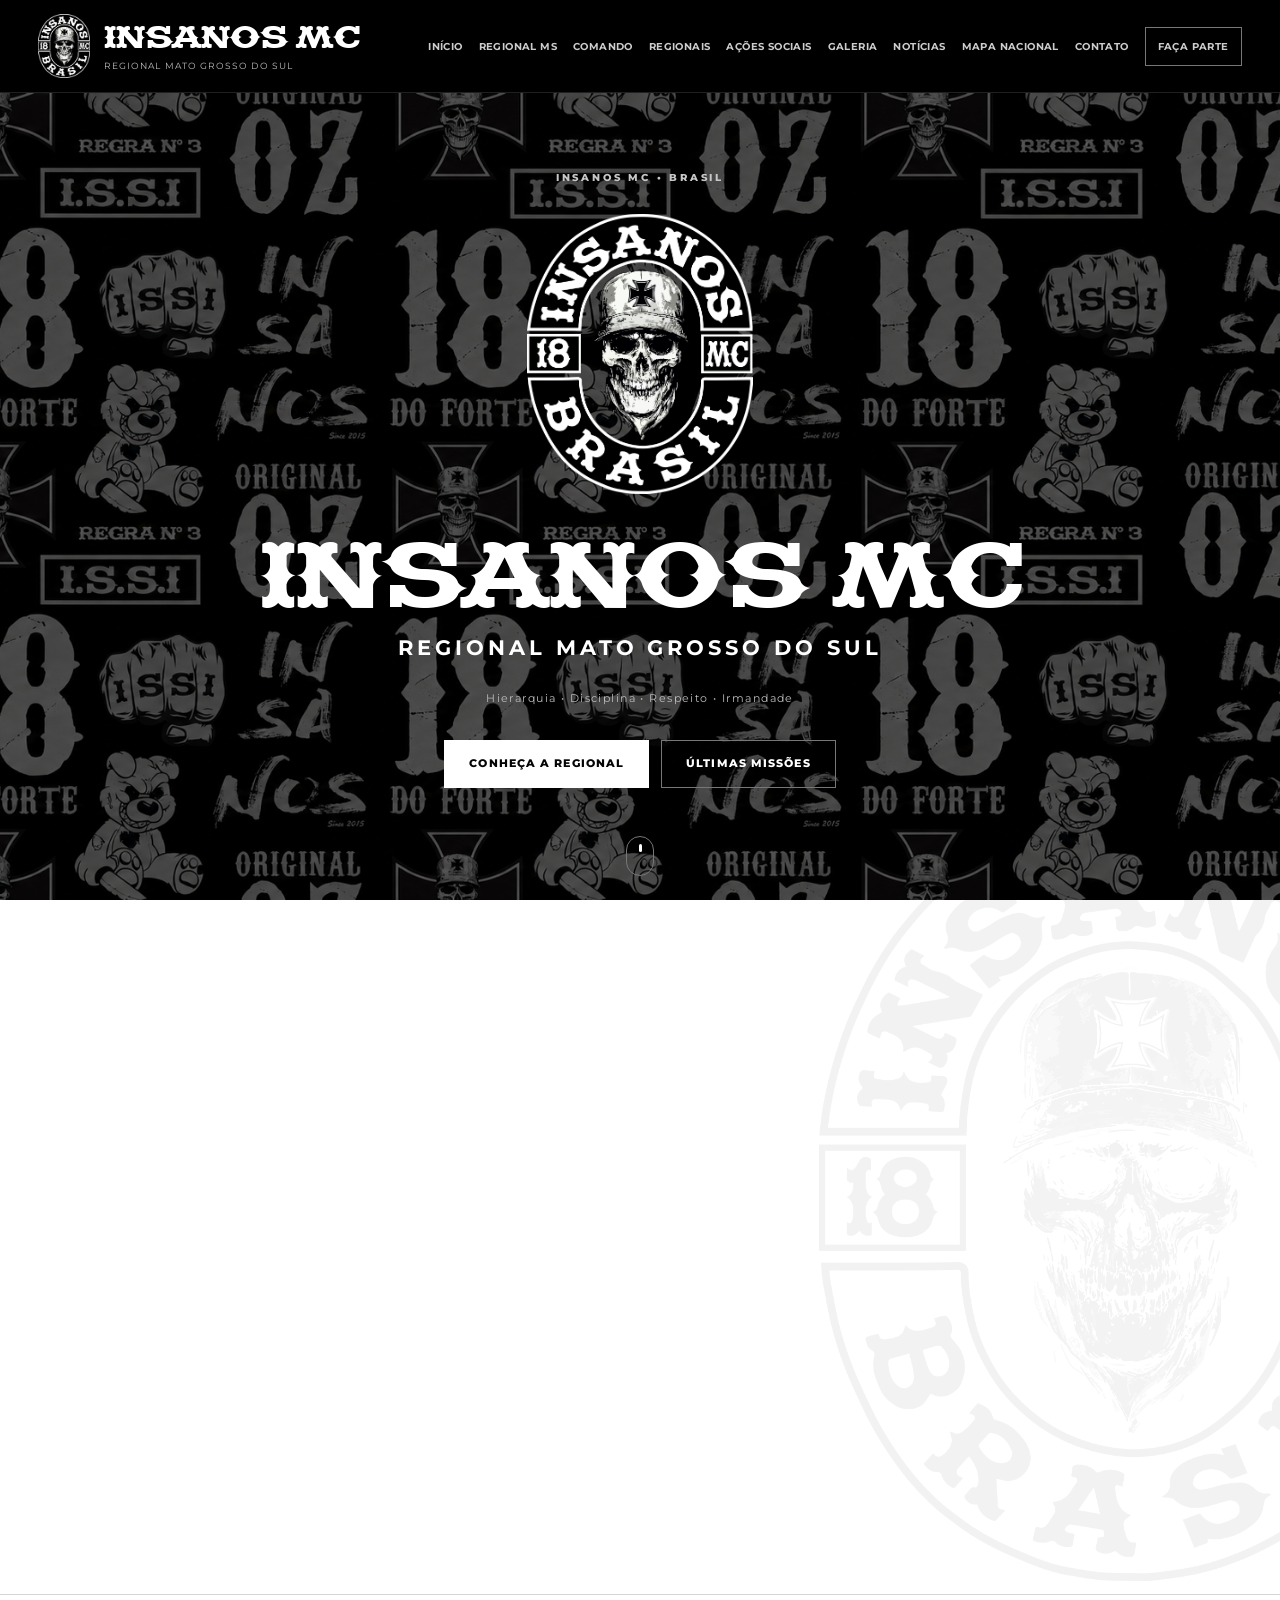
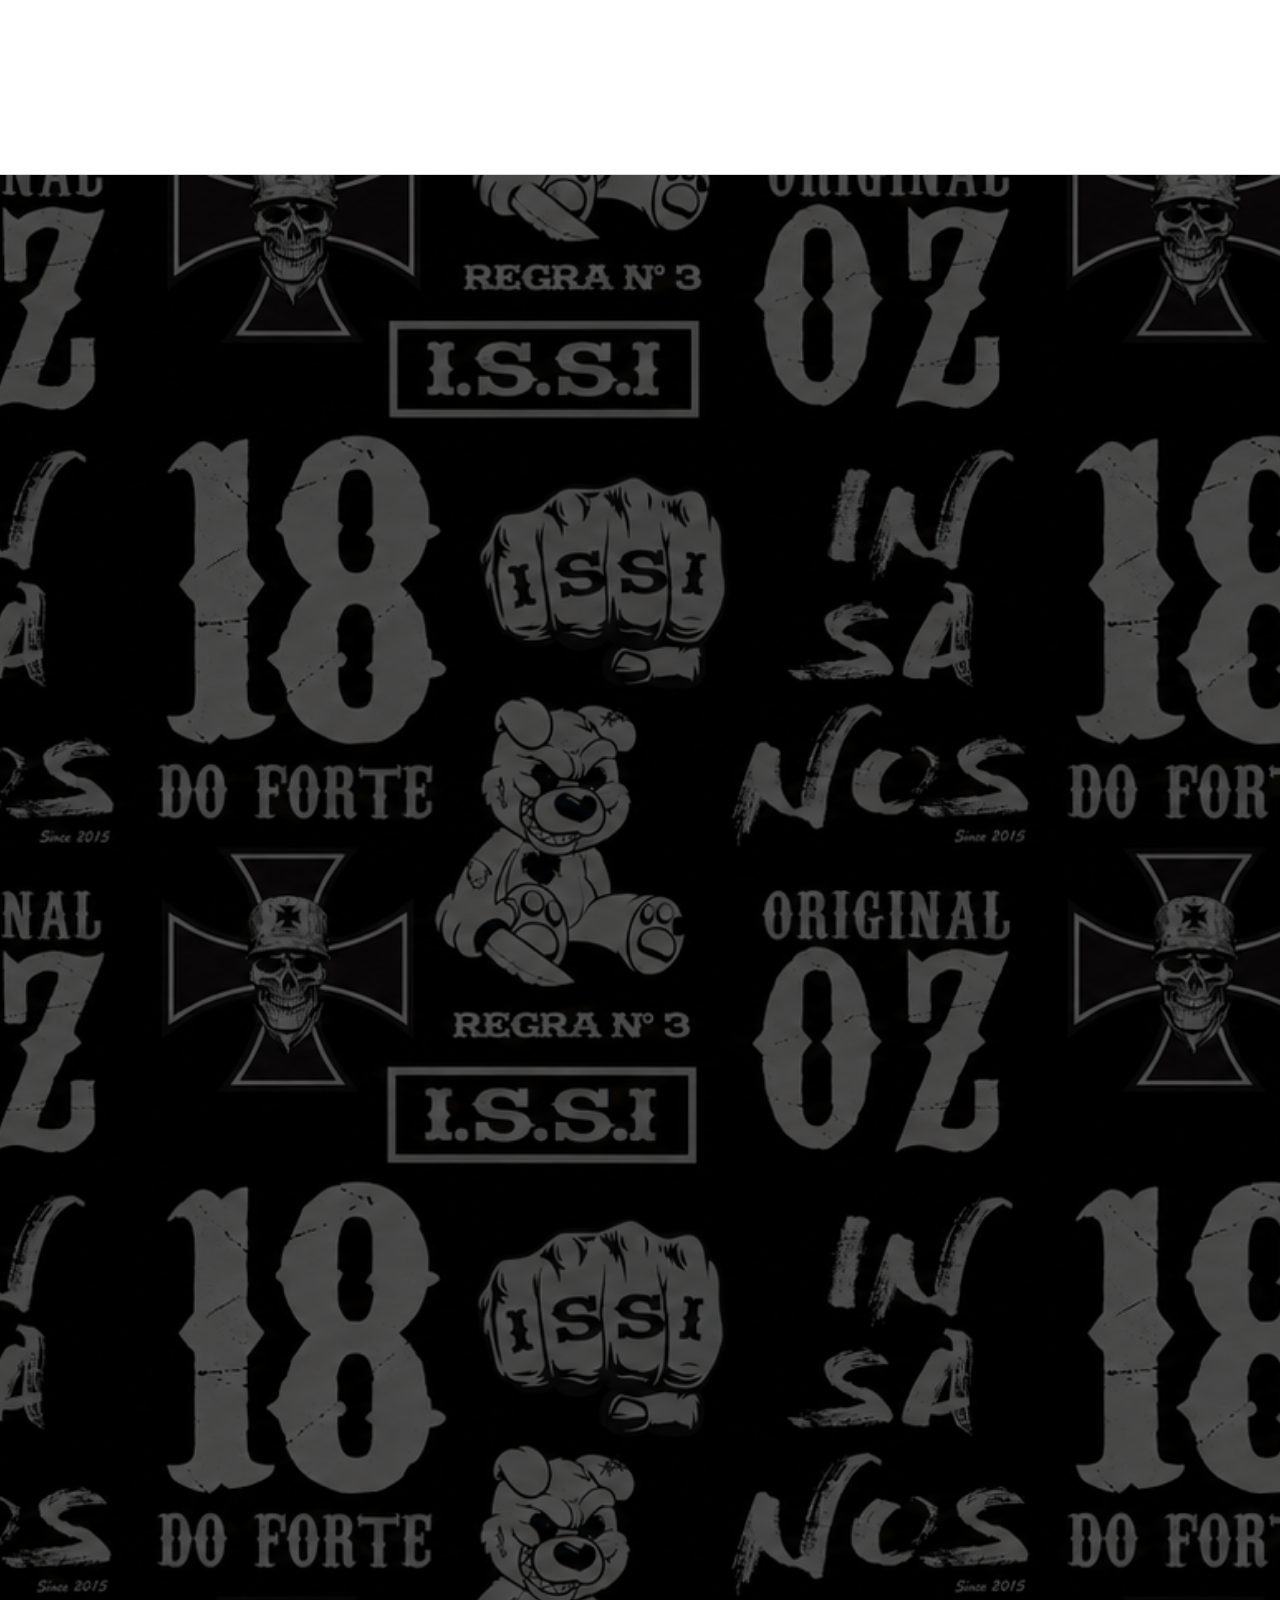
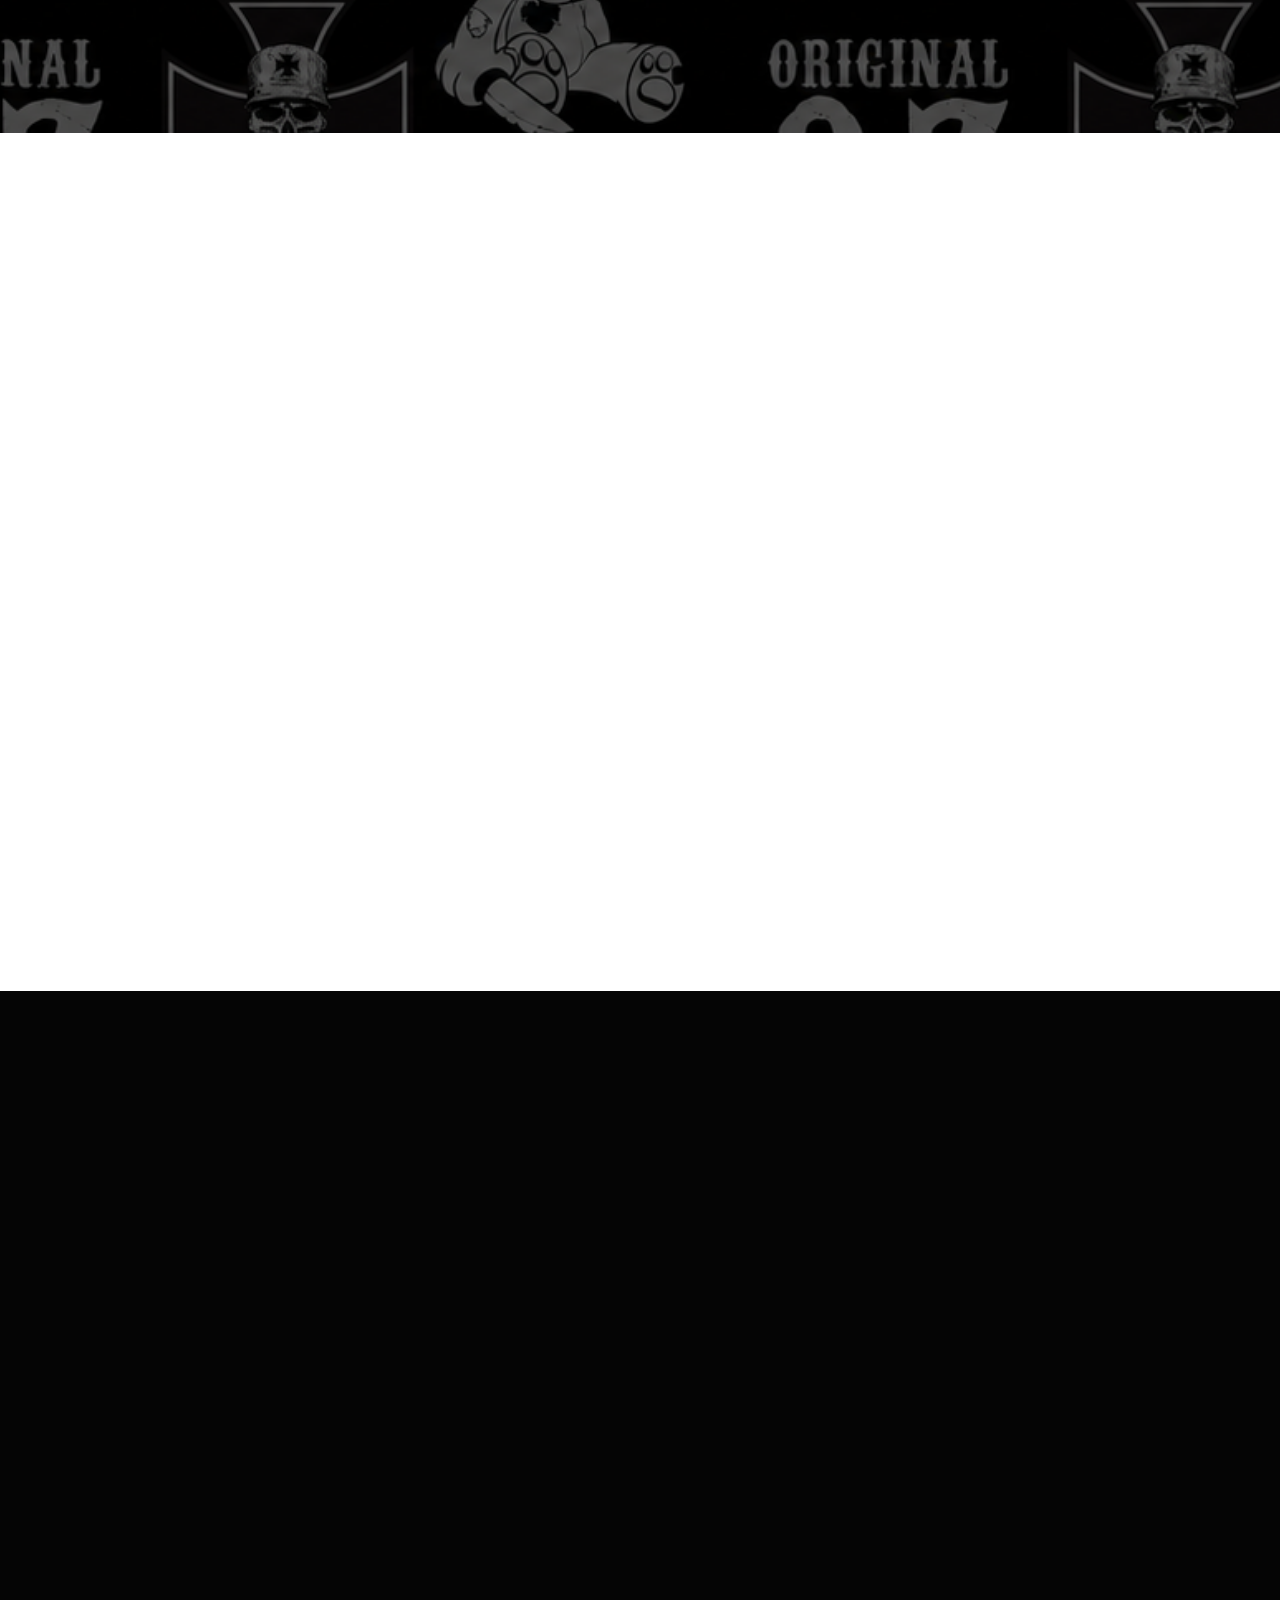
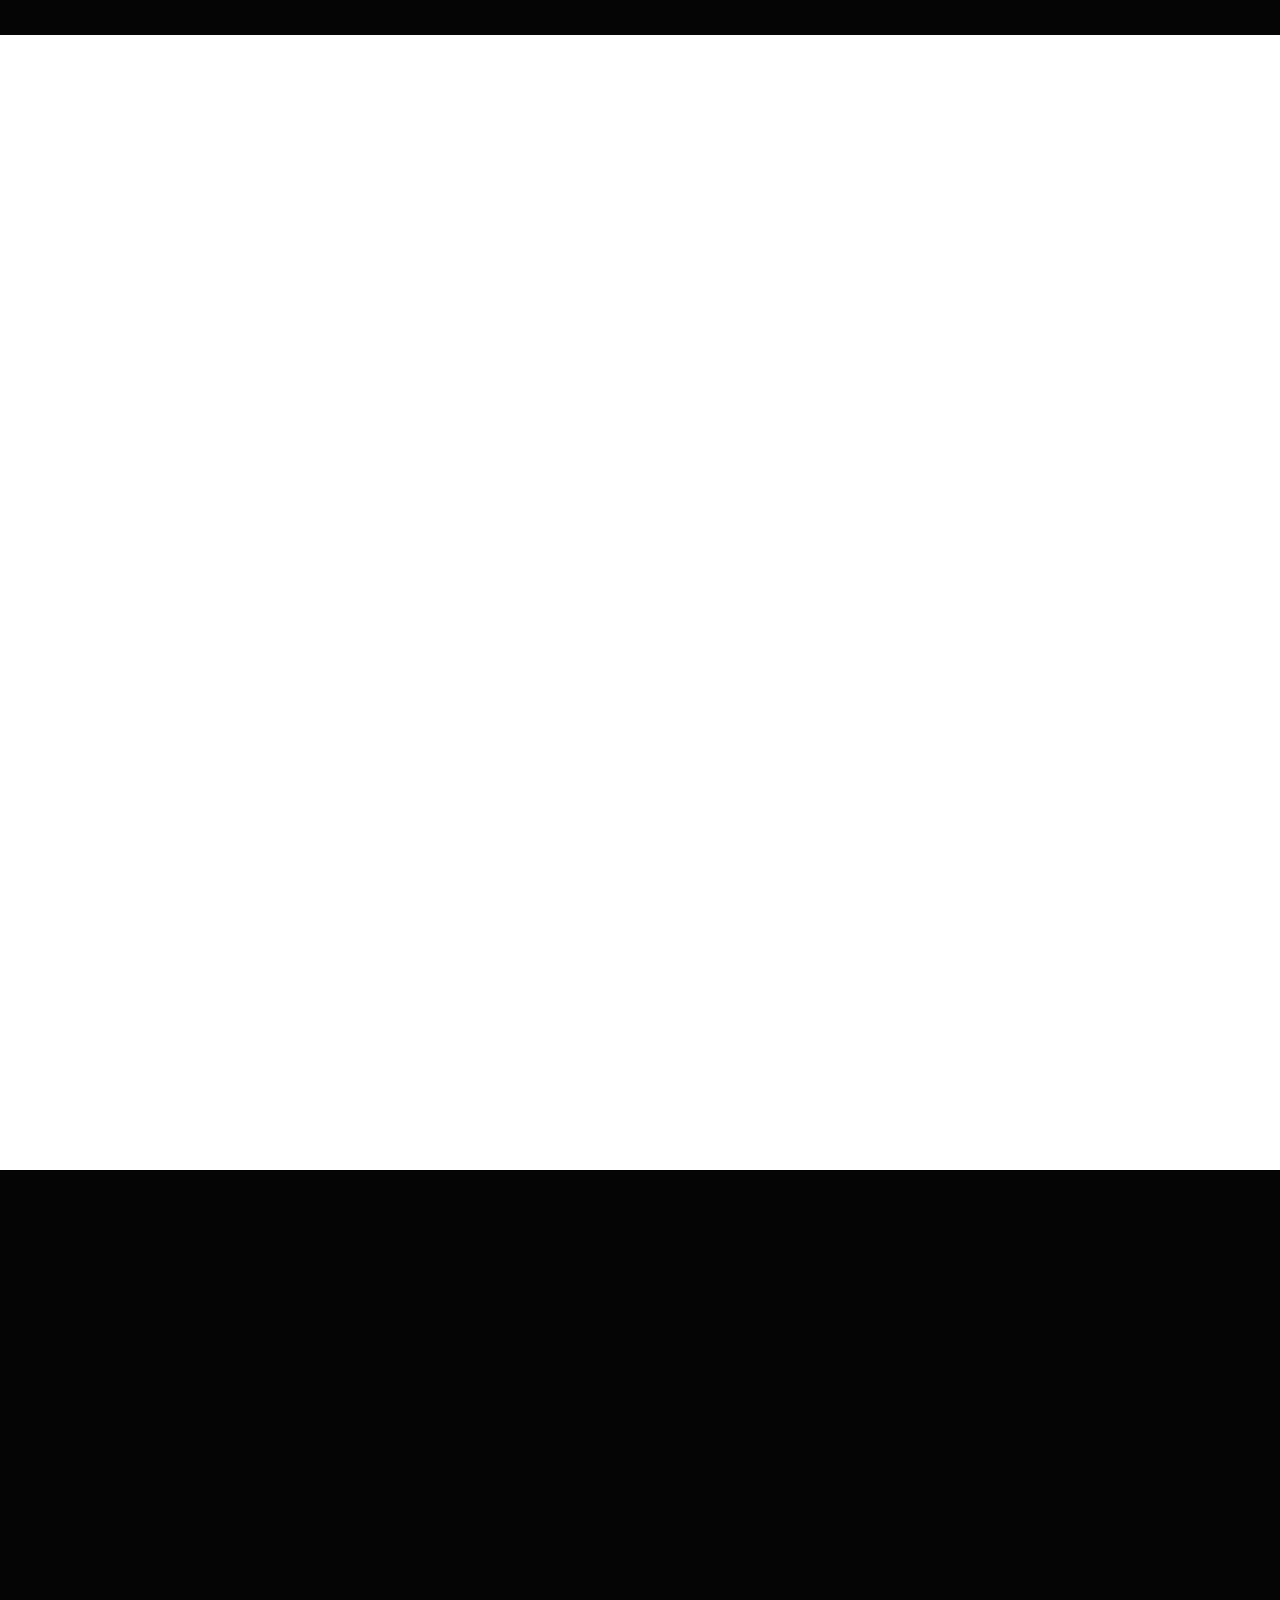
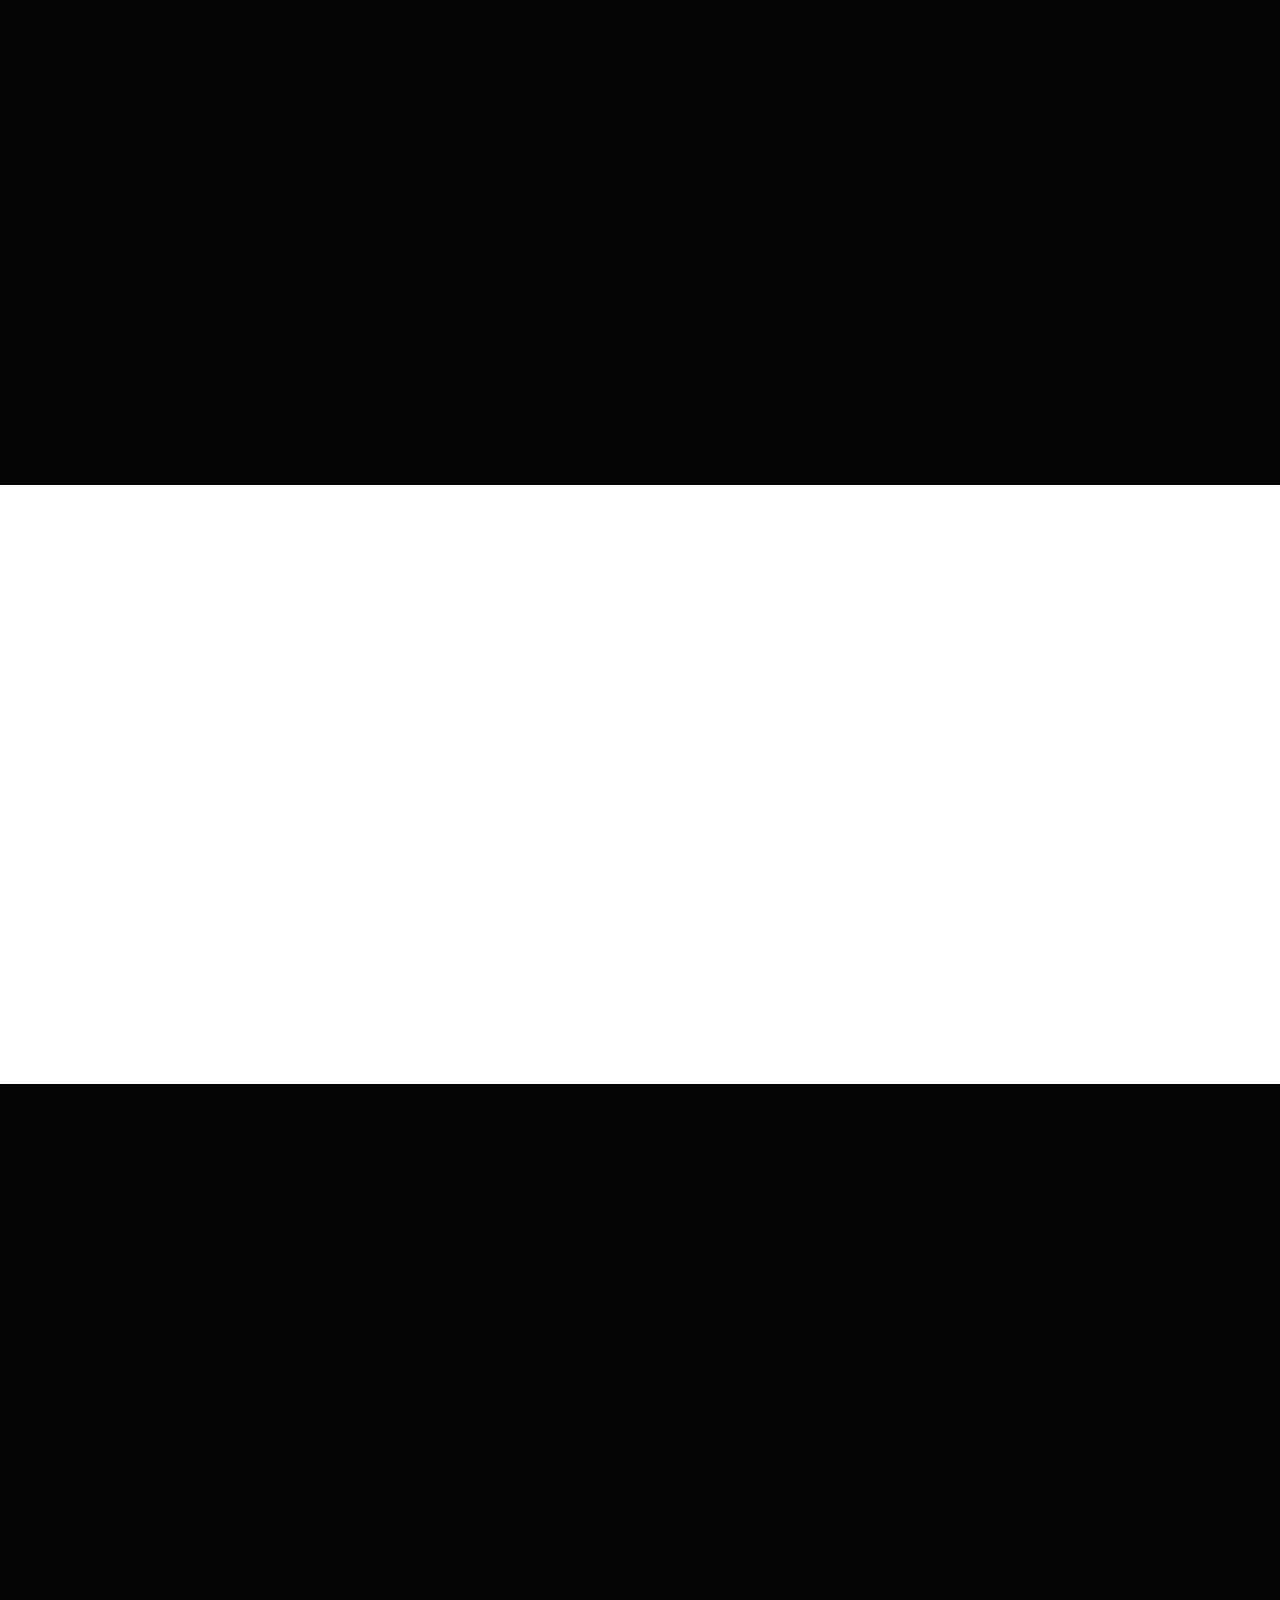
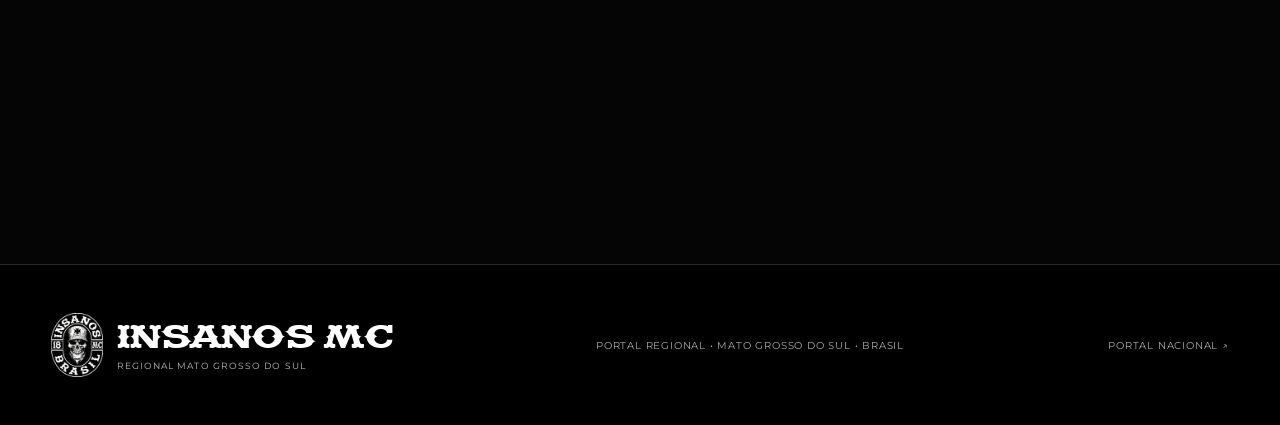
==== commit e7720869: "Atualiza regionais de MS para Campo Grande, Dourados e Tres Lagoas" ====
--- a/index.html
+++ b/index.html
@@ -31,7 +31,7 @@
       <a href="#inicio">Início</a>
       <a href="#regional">Regional MS</a>
       <a href="#comando">Comando</a>
-      <a href="#divisoes">Divisões</a>
+      <a href="#divisoes">Regionais</a>
       <a href="#acoes">Ações Sociais</a>
       <a href="#galeria">Galeria</a>
       <a href="#missoes">Notícias</a>
@@ -78,7 +78,7 @@
     </section>
 
     <section class="stats section-light" aria-label="Dados da regional">
-      <div class="stat reveal"><strong class="font-insanos">01</strong><span>Regional</span></div>
+      <div class="stat reveal"><strong class="font-insanos">03</strong><span>Regionais</span></div>
       <div class="stat reveal"><strong>--</strong><span>Divisões</span></div>
       <div class="stat reveal"><strong>--</strong><span>Cidades</span></div>
       <div class="stat reveal"><strong>--</strong><span>Integrantes</span></div>
@@ -133,23 +133,23 @@
       <div class="container">
         <div class="section-heading centered reveal">
           <p class="eyebrow">PRESENÇA NO ESTADO</p>
-          <h2 class="major-title">DIVISÕES DA REGIONAL MS</h2>
-          <p>Estrutura preparada para cadastrar as divisões e cidades oficiais da Regional.</p>
+          <h2 class="major-title">REGIONAIS DE MATO GROSSO DO SUL</h2>
+          <p>Mato Grosso do Sul conta com três regionais: Campo Grande, Dourados e Três Lagoas.</p>
         </div>
 
         <div class="division-grid">
           <article class="division-card division-featured reveal">
             <div class="card-bg card-bg-road"></div>
             <div class="card-overlay"></div>
-            <div class="division-content"><small>DIVISÃO</small><h3>CAMPO GRANDE</h3><span>Ver divisão →</span></div>
+            <div class="division-content"><small>REGIONAL</small><h3>CAMPO GRANDE</h3><span>Mato Grosso do Sul</span></div>
           </article>
           <article class="division-card reveal">
             <div class="card-bg"></div><div class="card-overlay"></div>
-            <div class="division-content"><small>DIVISÃO</small><h3>A DEFINIR</h3><span>Em breve</span></div>
+            <div class="division-content"><small>REGIONAL</small><h3>DOURADOS</h3><span>Mato Grosso do Sul</span></div>
           </article>
           <article class="division-card reveal">
             <div class="card-bg"></div><div class="card-overlay"></div>
-            <div class="division-content"><small>DIVISÃO</small><h3>A DEFINIR</h3><span>Em breve</span></div>
+            <div class="division-content"><small>REGIONAL</small><h3>TRÊS LAGOAS</h3><span>Mato Grosso do Sul</span></div>
           </article>
         </div>
       </div>
